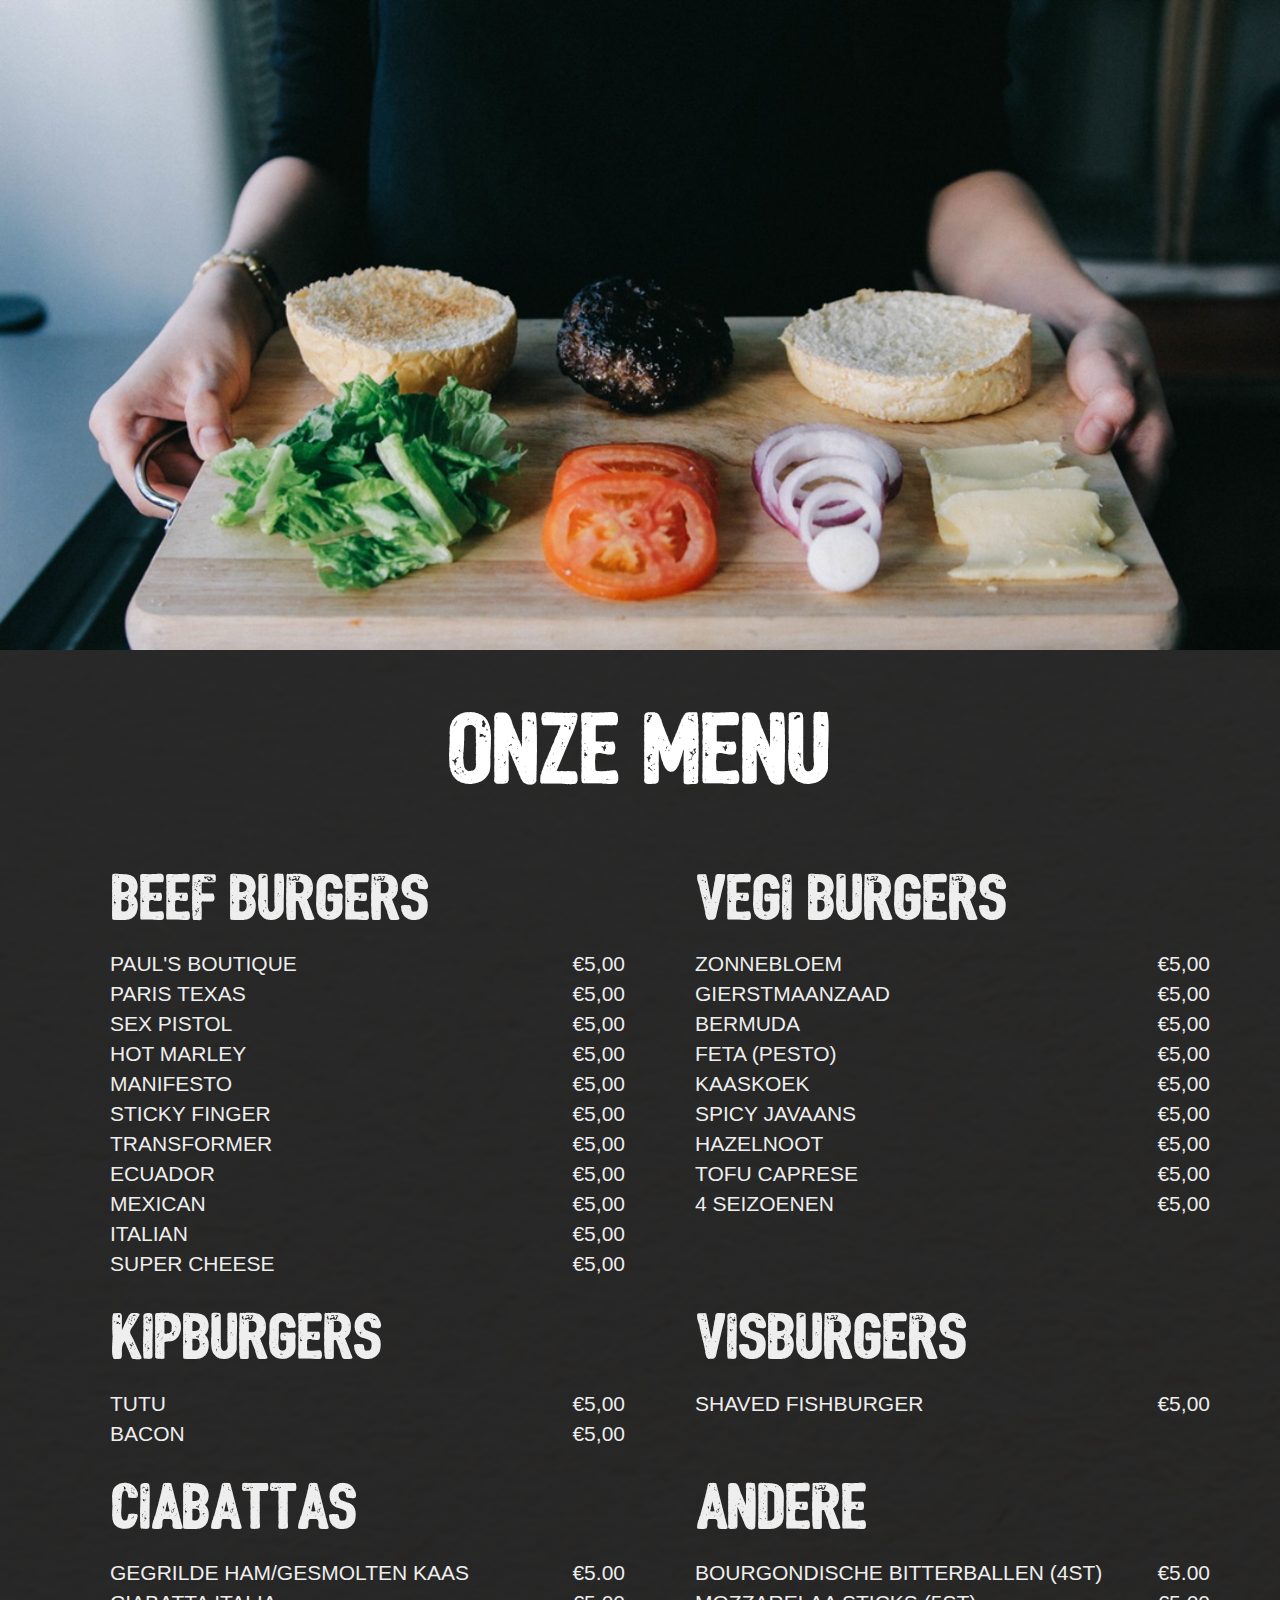
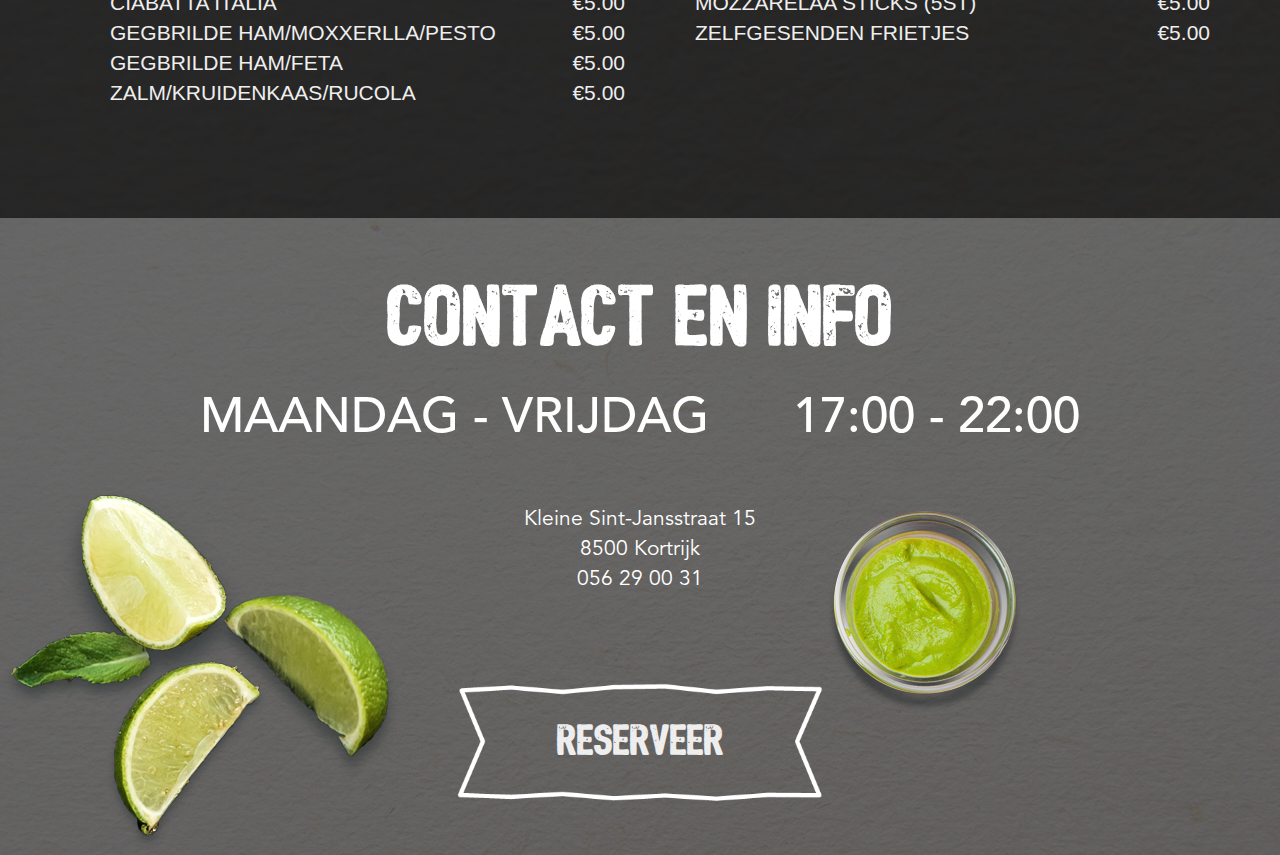
==== menu.html @ 3306784e "committed on 30/01/16" ====
<!DOCTYPE html>
<html lang="en">
<head>
	<meta charset="UTF-8">
	<link rel="stylesheet" href="css/bootstrap.min.css">
	<link rel="stylesheet" href="css/styles.css">
	<meta name="viewport" content="width=device-width, initial-scale=1">
	<title>Pauls Boutiquegent - Menu</title>
</head>
<body class="menu-body">
	<div class="menu-header">

	</div>


	<div class="menu-head">
		ONZE MENU
	</div>
	<div class="container menu-padding">
		<div class="row">
			<div class="col-lg-6  col-md-6 col-sm-12 col-xs-12 burgers">
				<h1>BEEF BURGERS</h1>
				<ul>
					<li>PAUL'S BOUTIQUE<span id="currency">€5,00</span></li>
					<li>PARIS TEXAS<span id="currency">€5,00</span></li>
					<li>SEX PISTOL<span id="currency">€5,00</span></li>
					<li>HOT MARLEY<span id="currency">€5,00</span></li>
					<li>MANIFESTO<span id="currency">€5,00</span></li>
					<li>STICKY FINGER<span id="currency">€5,00</span></li>
					<li>TRANSFORMER<span id="currency">€5,00</span></li>
					<li>ECUADOR<span id="currency">€5,00</span></li>
					<li>MEXICAN<span id="currency">€5,00</span></li>
					<li>ITALIAN<span id="currency">€5,00</span></li>
					<li>SUPER CHEESE<span id="currency">€5,00</span></li>
				</ul>

			</div>
			<div class="col-lg-6  col-md-6 col-sm-12 col-xs-12 burgers">
				<h1>VEGI BURGERS</h1>
				<ul>
					<li>ZONNEBLOEM<span id="currency">€5,00</span></li>
					<li>GIERSTMAANZAAD<span id="currency">€5,00</span></li>
					<li>BERMUDA<span id="currency">€5,00</span></li>
					<li>FETA (PESTO)<span id="currency">€5,00</span></li>
					<li>KAASKOEK<span id="currency">€5,00</span></li>
					<li>SPICY JAVAANS<span id="currency">€5,00</span></li>
					<li>HAZELNOOT<span id="currency">€5,00</span></li>
					<li>TOFU CAPRESE<span id="currency">€5,00</span></li>
					<li>4 SEIZOENEN<span id="currency">€5,00</span></li>
				</ul>

			</div>
		</div>
		<div class="row">
			<div class="col-lg-6  col-md-6 col-sm-12 col-xs-12 burgers">
				<h1>KIPBURGERS</h1>
				<ul>
					<li>TUTU<span id="currency">€5,00</span></li>
					<li>BACON<span id="currency">€5,00</span></li>
				</ul>

			</div>
			<div class="col-lg-6  col-md-6 col-sm-12 col-xs-12 burgers">
				<h1>VISBURGERS</h1>
				<ul>
					<li>SHAVED FISHBURGER<span id="currency">€5,00</span></li>
				</ul>

			</div>
		</div>
		<div class="row">
			<div class="col-lg-6  col-md-6 col-sm-12 col-xs-12 burgers">
				<h1>CIABATTAS</h1>
				<ul>
					<li>GEGRILDE HAM/GESMOLTEN KAAS<span id="currency">€5.00</span></li>
					<li>CIABATTA ITALIA<span id="currency">€5.00</span></li>
					<li>GEGBRILDE HAM/MOXXERLLA/PESTO<span id="currency">€5.00</span></li>
					<li>GEGBRILDE HAM/FETA<span id="currency">€5.00</span></li>
					<li>ZALM/KRUIDENKAAS/RUCOLA<span id="currency">€5.00</span></li>
				</ul>

			</div>
			<div class="col-lg-6  col-md-6 col-sm-12 col-xs-12 burgers">
				<h1>ANDERE</h1>
				<ul>
					<li>BOURGONDISCHE BITTERBALLEN (4ST)<span id="currency">€5.00</span></li>
					<li>MOZZARELAA STICKS (5ST)<span id="currency">€5.00</span></li>
					<li>ZELFGESENDEN FRIETJES<span id="currency">€5.00</span></li>
				</ul>

			</div>
		</div>
	</div>

	<div class="contact">
	<img id="limespic" src="img/limes.png" alt="">
	<img id="wasabipic" src="img/wasabi.png" alt="">

		<div class="container">

			<div class="row">

					<div class="sectionhead col-lg-12 col-md-12 col-sm-12 col-xs-12">

						CONTACT EN INFO

					</div>

			</div>

			<div class="row">

				<div class="sectionsubhead col-lg-12 col-md-12 col-sm-12 col-xs-12">

						MAANDAG - VRIJDAG &nbsp;&nbsp;&nbsp;&nbsp; 17:00 - 22:00

					</div>

			</div>
			<div class="row">

				<div class="sectioncontent col-lg-12 col-md-12 col-sm-12 col-xs-12">

						<p>Kleine Sint-Jansstraat 15<Br>
						8500 Kortrijk<br>
						056 29 00 31</p>

				</div>

			</div>

			<div class="row">

				<div class="sectionbutton col-lg-6 col-md-6 col-sm-6 col-xs-6">

				RESERVEER
				</div>



			</div>

		</div>

	</div>


	<script src="js/bootstrap.js"></script>
	<script src="js/jquery.min.js"></script>
	<script src="js/functions.js"></script>

</body>
</html>
---- css/styles.css ----
/* MISC */

.container {
	z-index: 100 !important;
}

/* END MISC */

/*HEADER */



.header {
	background-image: url('../img/burger01.jpg');
	background-size: cover;
	background-position: center;
    background-attachment: local;
	background-repeat: no-repeat;
	min-height: 970px;
    z-index: 10;
}
.sloganhead {
	font-size: 900%;
	line-height: 95px;
	color: white;
	padding-top: 300px;
	float: right;
}

.weTake {
	font-family: 'weTake';
	line-height: 110px;
	font-size: 90%;
}
.seriously {
	font-size: 83%;
}
.sloganBurger {
	font-family: 'burgerSlogan';
	line-height: 100px;
}
.banner {
	background-image: url('../img/assets/PNGs/banner.png');
	text-align: center;
	background-repeat: no-repeat;
	background-position: center;
	padding: 70px 0 100px 0;
	background-size: 60%;
	font-size: 200%;
	float: right;
	margin-right: 7.5%;
    padding-top: 5%;
	color: white;
    font-family: burgerSlogan;
}




/* END HEADER */

/* MENU */

.sectionhead {
	text-align: center;
	font-size: 600%;
	font-family: burgerSlogan;
	padding-top: 3vh;
	z-index: 5;
}

.sectionsubhead {
	font-size: 350%;
	text-align: center;
	font-family: sectionSubHead;
}

.sectioncontent {

	padding: 50px 0 50px;
	text-align: center;
	font-size: 150%;
	font-family: sectionContent;
}


.sectionbutton {
	background-image: url('../img/assets/PNGs/button.png');
	text-align: center;
	background-repeat: no-repeat;
	background-position: center;
	padding: 60px 0 60px 0;
	background-size: 90%;
	font-size: 300%;
	color: #EEE;
    font-family: sectionButton;
}






/* END MENU */


.menu {
	background: linear-gradient(to bottom, rgba(51, 122,183,0.75), rgba(51, 122, 183, 0.75)), url('../img/rough-beige-paper-texture.jpg');
    background-repeat: no-repeat;
    background-size: cover;
	padding: 20px 0 20px;
	position: relative;
    z-index: 9;
}

.menu .sectionsubhead {
    color: white;
}

#basilpic {
	position: absolute;
	padding-top: 25%;
}

#eggpic {
	position: absolute;
	top: -10px;
	right: 0px;
	float: right;

}

#tomatopic {
	position: absolute;
	right: 0px;
	top: -100px;
	overflow: hidden;
	height: 50%;

}
#tomatopicTwo {
	position: absolute;
	bottom: 0;
	left: 5%;
	overflow: hidden;
	height: 30%;

}

#limespic {
	position: absolute;
	bottom: 0;
}

#wasabipic {
	position: absolute;
	top: 45%;
	right: 20%;
}

#basilEvents {
	position: absolute;
	bottom: 0;
	left: 0;
}

#mustardEvents {
	position: absolute;
	right: 5%;
	bottom: 5%;

}
/* MAKE YOUR OWN */

.makeyourown {
	background: linear-gradient(to bottom, rgba(212, 31, 62, 0.75), rgba(212, 31, 62, 0.75)), url('../img/rough-beige-paper-texture.jpg');
    background-repeat: no-repeat;
    background-size: cover;
	padding: 20px 0 20px;
	position: relative;
}

.makeyourown .sectionbutton {
	left: 25%;
}

.myoimages img {
	padding: 10px 45px 10px 45px;
}

/* END MYO */

/* EVENTS */

.events {
    background: linear-gradient(to bottom, rgba(222, 145, 41, 0.75), rgba(222, 145, 41, 0.75)), url('../img/rough-beige-paper-texture.jpg');
    background-repeat: no-repeat;
    background-size: cover;
	position: relative;
	padding: 20px 0 20px;
}
.events .sectionbutton {
	left: 25%;
}


/* END EVENTS */

/* CONTACT */

.contact {
    background: linear-gradient(to bottom, rgba(59, 59, 59, 0.75), rgba(59, 59, 59, 0.75)), url('../img/rough-beige-paper-texture.jpg');
    background-repeat: no-repeat;
    background-size: cover;
	background-color: rgba(59, 59, 59, 0.75);
	position: relative;
	padding: 20px 0;
	color: white;
}
.contact .sectionbutton {
	left: 25%;
}


/* END CONTACT */


/* MENU PAGE */

.menu-body {
	background: linear-gradient(to bottom, rgba(20, 20, 20, 0.9), rgba(20, 20, 20, 0.9)), url('../img/rough-beige-paper-texture.jpg');
	background-repeat: no-repeat;
	background-size: cover;
}

.menu-padding {
	padding-bottom: 100px;
}

.menu-header {
	background-image: url('../img/ingredients01.jpg');
    background-size: cover;
    height: 650px;
    background-repeat: no-repeat;
}
.menu-head {
	color: #FFF;
	text-align: center;
	font-family: 'burgerSlogan';
	font-size: 700%;
	padding: 40px 0 20px;
}


.burgers {
	color: #EEE;
	font-size: 150%;
}
.burgers li {
	list-style: none;
}

.burgers h1 {
	font-family: 'burgerSlogan';
	font-size: 300%;
	margin-left: 7.5%;
}

#currency {
	float: right;
}

/* ORDER */

.order {
	background: linear-gradient(to bottom, rgba(20, 20, 20, 0.9), rgba(20, 20, 20, 0.9)), url('../img/rough-beige-paper-texture.jpg');
	background-repeat: no-repeat;
	background-size: cover;
	text-align: center;
}

.jouwSmaak {
	color: #FDA940;
	font-size: 300%;
	font-family: 'burgerSlogan';
}

.orderSub {
	color: #EEE;
}

.orderFood {
	height: 100px;
	display: inline;
}

.order li {
	list-style: circle;
	color: #EEE;
	font-size: 150%;
}
.foodOrder li {
  list-style: circle;
}
.selected {
  list-style: disc !important;
}

/* END ORDER */

/* MEDIA */
@media (max-width: 800px) {
    .sloganhead {
        left: -10%;
    }
    .banner {
        padding-top: 11%;
        color: black;
    }
}
@media (max-width: 782px) {
    .sloganhead {
		padding-left: 25%;
	}

	.sectionhead {
		font-size: 300%;
	}
	.sectionsubhead {
		font-size: 150%;
	}
	.banner {
		font-size: 100%;
	}
	.sectioncontent {
		font-size: 125%;
	}
	.sectionbutton {
		font-size: 90%;
	}
}
@media (max-width: 992px) {
	.sloganhead {
		padding-top: -50px ;
	}
	.sectionhead {
		font-size: 300%;
	}
	.sectionsubhead {
		font-size: 150%;
	}
	.banner {
		font-size: 100%;
	}
	.sectioncontent {
		font-size: 125%;
	}
	.sectionbutton {
		font-size: 200%;
	}
}
@media (max-width: 700px) {
    p {
        margin-left: 10px;
        margin-right:10px;
    }
	.header {
		background-size: cover;
		min-height: 600px;
	}
	.sloganhead {
		font-size: 600%;
        margin-right: 10%;
        margin-top: -45%;
	}
	.banner {
		font-size: 160%;
        color: #333;
        padding-top: 20%;
        background-size: contain;
        float: none;
	}
	.sectionhead {
		font-size: 300%;
	}
	.sectionsubhead {
		font-size: 150%;
	}
	.sectioncontent {
		font-size: 125%;
	}
	.sectionbutton {
		font-size: 100%;
		margin-top: -50px;
		background-size: 120%;
	}

    #limespic {
        height: 30%;
        top: 10%;

    }
    #wasabipic {
        top: 50%;
        right: 5%;
        height: 30%;

    }

    #mustardEvents {
        height: 20%;
    }
    #basilEvents {
        position: absolute;
        top: 0px;
    }

    #basilpic {
        height: 40%;
        bottom: 0;
    }

    #tomatopic {
        height: 15%;
        top: 0px;
    }

    #tomatopicTwo {
        height: 20%;
    }

    .myoimages {
        text-align: center
    }
    .myoimages img {
        height: 100px;
    }
}
@media (max-width: 320px) {
    .sloganhead {
        font-size: 500%;
        margin-top: -80%;
    }
    .banner {
        color: white;
        padding-top: 26.6%;
        margin-top: -60px;
    }
}
@media (max-width: 605px) {
    .sloganhead {
        left: 12.5%;
    }
    .banner {
        font-size: 280%;
        padding-top: 14%;
    }
}
@media (max-width: 360px) {
    .sloganhead {
        margin-right: 25%;
    }
    .banner {
        font-size: 200%;
        padding-top: 24%;
    }
}
@media (max-width: 384px) {
    .sloganhead {
        left: 0;
    }

}

/* END MEDIA */

/* FONTS */


@font-face {
    font-family: weTake;
    src: url('../fonts/Everglow.otf');
}
@font-face {
    font-family: burgerSlogan;
    src: url('../fonts/distress.otf');
}
@font-face {
    font-family: avenBlack;
    src: url('../fonts/avenir/AvenirLTStd-Black.otf');
}
@font-face {
    font-family: avenBlackOblique;
    src: url('../fonts/avenir/AvenirLTStd-BlackOblique.otf');
}
@font-face {
    font-family: sectionContent;
    src: url('../fonts/avenir/AvenirLTStd-Book.otf');
}
@font-face {
    font-family: sectionSubHead;
    src: url('../fonts/avenir/AvenirLTStd-Medium.otf');
}
@font-face {
    font-family: sectionButton;
    src: url('../fonts/distress.otf');
}


/* END FONTS
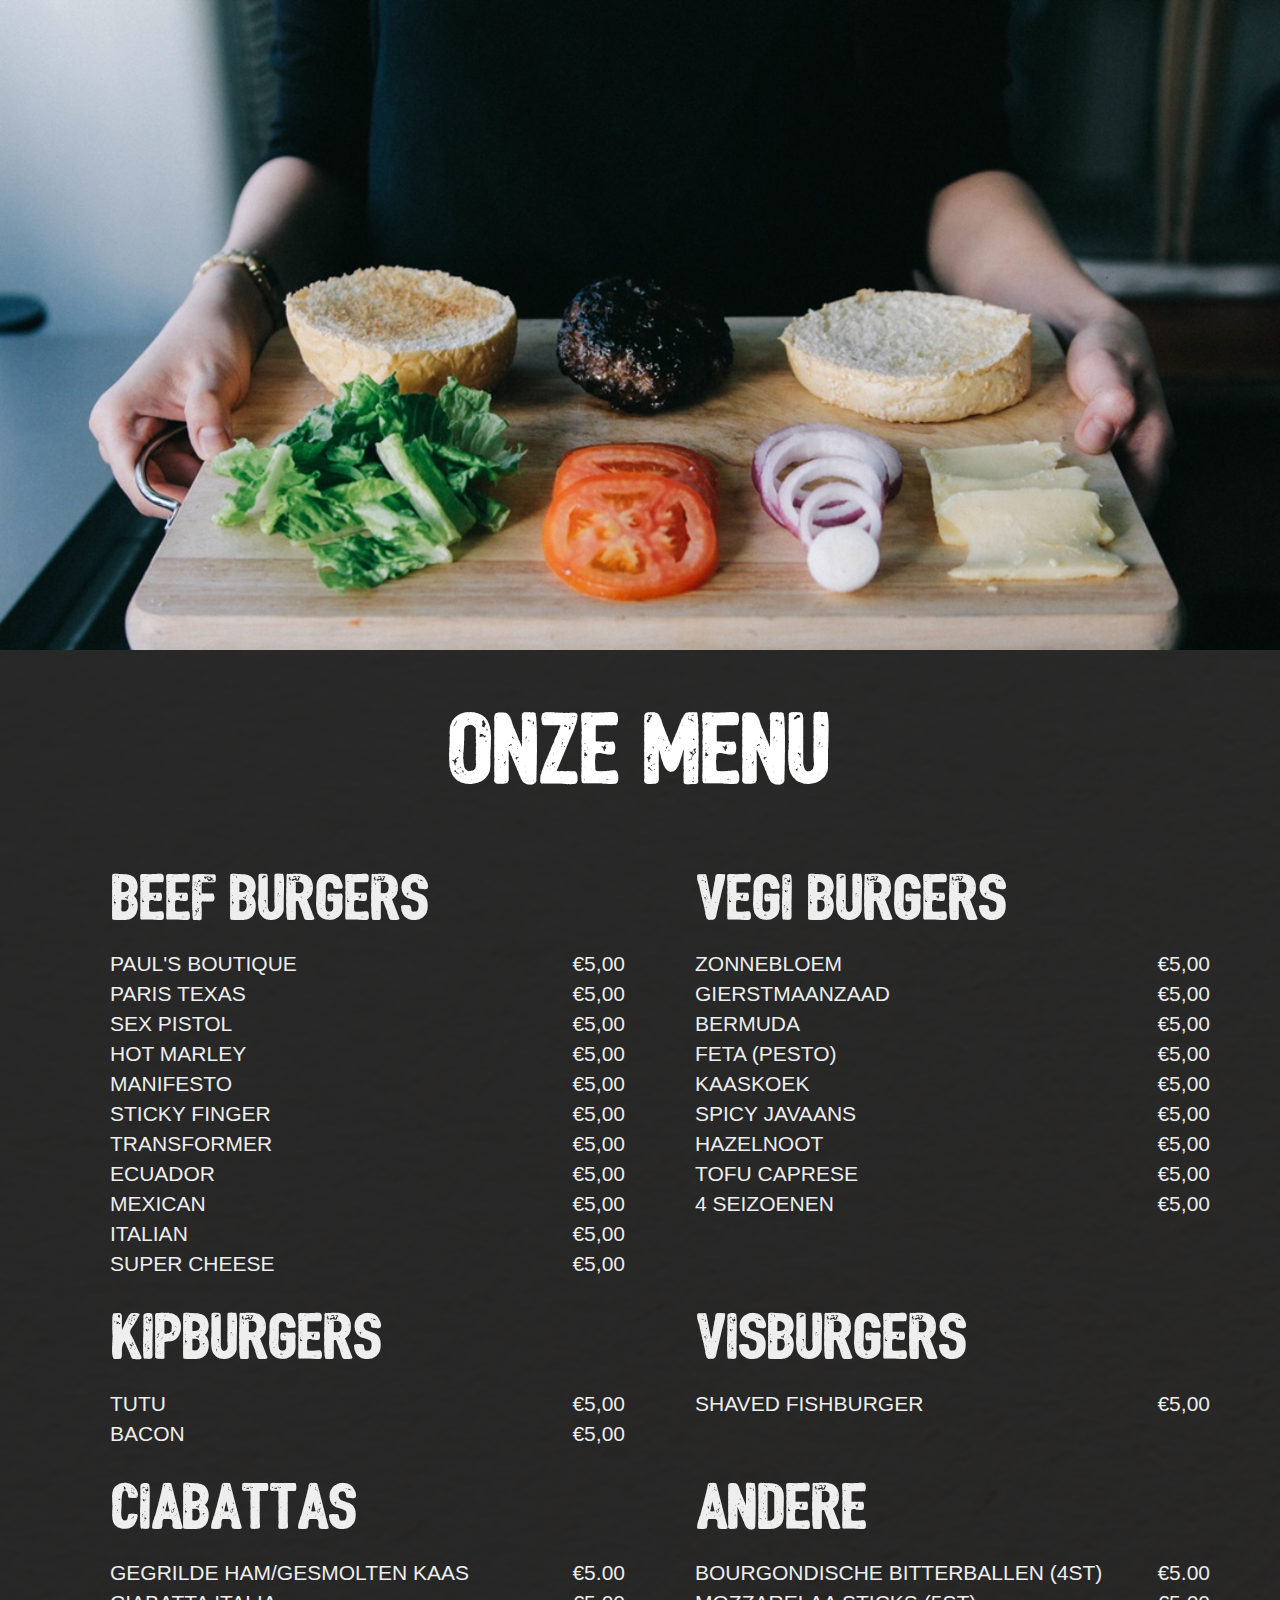
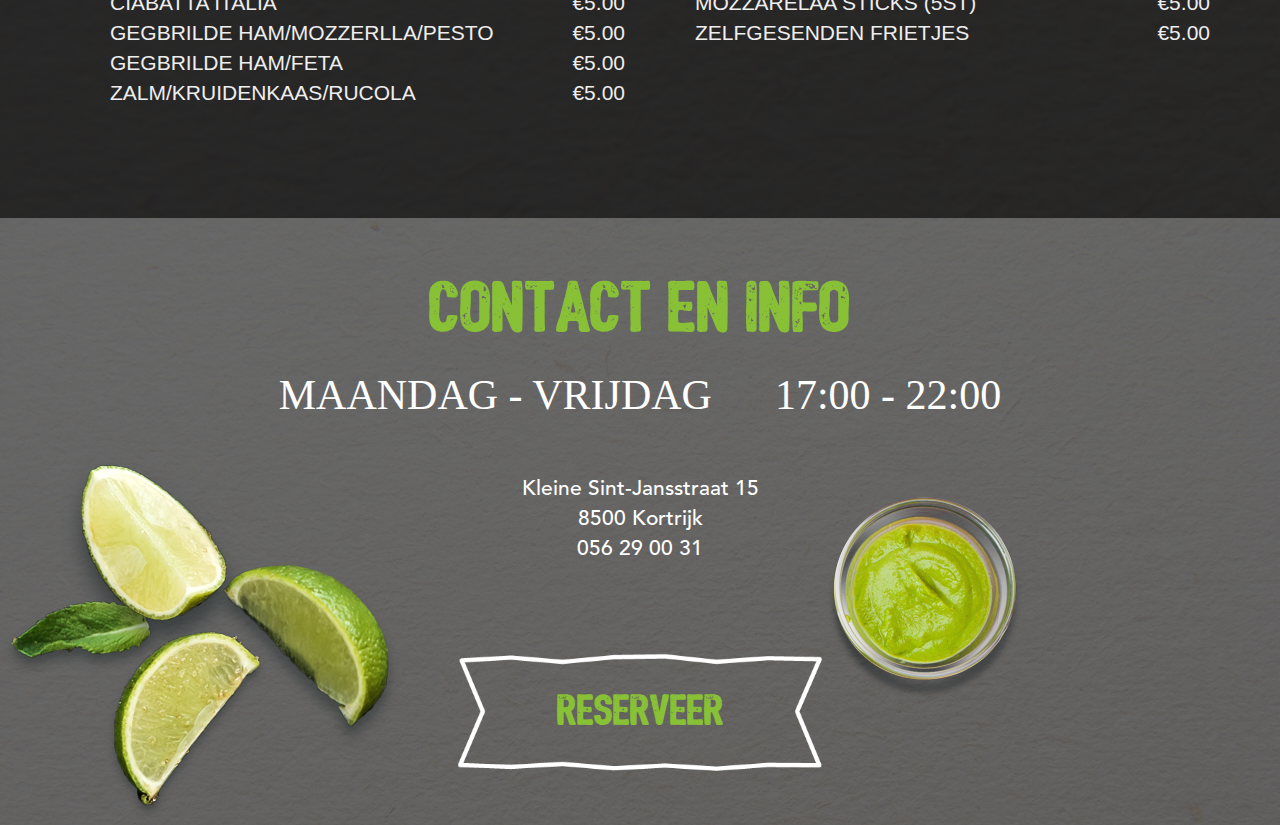
==== commit 8f8023ce: "Hey Laurent!" ====
--- a/menu.html
+++ b/menu.html
@@ -74,7 +74,7 @@
 				<ul>
 					<li>GEGRILDE HAM/GESMOLTEN KAAS<span id="currency">€5.00</span></li>
 					<li>CIABATTA ITALIA<span id="currency">€5.00</span></li>
-					<li>GEGBRILDE HAM/MOXXERLLA/PESTO<span id="currency">€5.00</span></li>
+					<li>GEGBRILDE HAM/MOZZERLLA/PESTO<span id="currency">€5.00</span></li>
 					<li>GEGBRILDE HAM/FETA<span id="currency">€5.00</span></li>
 					<li>ZALM/KRUIDENKAAS/RUCOLA<span id="currency">€5.00</span></li>
 				</ul>
--- a/css/styles.css
+++ b/css/styles.css
@@ -1,10 +1,31 @@
-/* MISC */
-
-.container {
-	z-index: 100 !important;
-}
-
-/* END MISC */
+/* NAVIGATION */
+
+
+
+.navigation ul li {
+	display: inline-block;
+	padding-right: 4%;
+	padding: 7.5px 2% 0;
+	margin-left: 10%;
+}
+
+
+.opening-times {
+	font-size: 125%;
+	background-color: rgb(31, 39, 45);
+	color: rgb(109, 120, 125);
+	padding: 5px 0 5px;
+	text-align: center;
+}
+
+.spacer {
+	padding: 0 40px 0 40px;
+}
+
+/* END NAVIGATION */
+
+
+
 
 /*HEADER */
 
@@ -40,18 +61,8 @@
 	line-height: 100px;
 }
 .banner {
-	background-image: url('../img/assets/PNGs/banner.png');
-	text-align: center;
-	background-repeat: no-repeat;
-	background-position: center;
-	padding: 70px 0 100px 0;
-	background-size: 60%;
-	font-size: 200%;
 	float: right;
-	margin-right: 7.5%;
-    padding-top: 5%;
-	color: white;
-    font-family: burgerSlogan;
+
 }
 
 
@@ -63,14 +74,14 @@
 
 .sectionhead {
 	text-align: center;
-	font-size: 600%;
+	font-size: 500%;
 	font-family: burgerSlogan;
 	padding-top: 3vh;
 	z-index: 5;
 }
 
 .sectionsubhead {
-	font-size: 350%;
+	font-size: 300%;
 	text-align: center;
 	font-family: sectionSubHead;
 }
@@ -101,7 +112,7 @@
 
 
 
-/* END MENU */
+/* MENU */
 
 
 .menu {
@@ -114,8 +125,14 @@
 }
 
 .menu .sectionsubhead {
-    color: white;
-}
+	color: rgb(218, 191, 69);
+	font-family: avenBlack;
+}
+.menu .sectionbutton {
+	color: rgb(218, 191, 69);
+	font-family: 'burgerSlogan';
+}
+
 
 #basilpic {
 	position: absolute;
@@ -183,6 +200,15 @@
 .makeyourown .sectionbutton {
 	left: 25%;
 }
+.makeyourown .sectionsubhead {
+	color: rgb(33, 192, 255);
+	font-family: avenBlack;
+}
+.makeyourown .sectionbutton {
+	color: rgb(33, 192, 255);
+	font-family: 'burgerSlogan';
+}
+
 
 .myoimages img {
 	padding: 10px 45px 10px 45px;
@@ -202,6 +228,15 @@
 .events .sectionbutton {
 	left: 25%;
 }
+.events .sectionhead {
+	color: rgb(236, 0, 72);
+	font-family: 'burgerSlogan';
+}
+.events .sectionbutton {
+	color: rgb(236, 0, 72);
+	font-family: 'burgerSlogan';
+}
+
 
 
 /* END EVENTS */
@@ -221,6 +256,14 @@
 	left: 25%;
 }
 
+.contact .sectionhead {
+	color: rgb(136, 193, 54);
+	font-family: 'burgerSlogan';
+}
+.contact .sectionbutton {
+	color: rgb(136, 193, 54);
+	font-family: 'burgerSlogan';
+}
 
 /* END CONTACT */
 
@@ -281,12 +324,16 @@
 
 .jouwSmaak {
 	color: #FDA940;
-	font-size: 300%;
+	font-size: 400%;
+	padding: 40px 0;
 	font-family: 'burgerSlogan';
 }
 
 .orderSub {
 	color: #EEE;
+	font-size: 400%;
+	font-family: 'burgerSlogan';
+	padding: 0 0 30px;
 }
 
 .orderFood {
@@ -305,23 +352,68 @@
 .selected {
   list-style: disc !important;
 }
+.order .sectionbutton {
+	left: 25%;
+	background-size: 60%;
+	color: #89BF41;
+	font-size: 450%;
+}
+
+/* BUNS */
+
+.buns {
+	padding: 20px 0 50px;
+}
+
+.bunRadio {
+	cursor: pointer;
+}
+
+.buns img {
+	max-height: 17.5%;
+}
+
+/* END BUNS */
+
+/* MEAT */
+.meat {
+	padding: 20px 0 50px;
+}
+
+.meat img {
+	max-height: 17.5%;
+}
+
+/* END MEAT*/
+
+/* CHEESE */
+
+.cheese {
+	padding: 20px 0 50px;
+}
+
+.cheese img {
+	max-height: 17.5%;
+}
+
+/* END CHEESE */
+
+/* EXTRAS */
+
+.extras {
+	padding: 20px 0 100px;
+}
+
+.extras img {
+	max-height: 17.5%;
+}
+
+/* END EXTRAS */
 
 /* END ORDER */
 
 /* MEDIA */
-@media (max-width: 800px) {
-    .sloganhead {
-        left: -10%;
-    }
-    .banner {
-        padding-top: 11%;
-        color: black;
-    }
-}
 @media (max-width: 782px) {
-    .sloganhead {
-		padding-left: 25%;
-	}
 
 	.sectionhead {
 		font-size: 300%;
@@ -329,9 +421,6 @@
 	.sectionsubhead {
 		font-size: 150%;
 	}
-	.banner {
-		font-size: 100%;
-	}
 	.sectioncontent {
 		font-size: 125%;
 	}
@@ -341,7 +430,10 @@
 }
 @media (max-width: 992px) {
 	.sloganhead {
-		padding-top: -50px ;
+		text-align: center;
+	}
+	.banner {
+		text-align: center;
 	}
 	.sectionhead {
 		font-size: 300%;
@@ -349,9 +441,6 @@
 	.sectionsubhead {
 		font-size: 150%;
 	}
-	.banner {
-		font-size: 100%;
-	}
 	.sectioncontent {
 		font-size: 125%;
 	}
@@ -360,6 +449,9 @@
 	}
 }
 @media (max-width: 700px) {
+	.sloganhead {
+		padding: 50px 0 50px;
+	}
     p {
         margin-left: 10px;
         margin-right:10px;
@@ -367,18 +459,6 @@
 	.header {
 		background-size: cover;
 		min-height: 600px;
-	}
-	.sloganhead {
-		font-size: 600%;
-        margin-right: 10%;
-        margin-top: -45%;
-	}
-	.banner {
-		font-size: 160%;
-        color: #333;
-        padding-top: 20%;
-        background-size: contain;
-        float: none;
 	}
 	.sectionhead {
 		font-size: 300%;
@@ -436,41 +516,7 @@
         height: 100px;
     }
 }
-@media (max-width: 320px) {
-    .sloganhead {
-        font-size: 500%;
-        margin-top: -80%;
-    }
-    .banner {
-        color: white;
-        padding-top: 26.6%;
-        margin-top: -60px;
-    }
-}
-@media (max-width: 605px) {
-    .sloganhead {
-        left: 12.5%;
-    }
-    .banner {
-        font-size: 280%;
-        padding-top: 14%;
-    }
-}
-@media (max-width: 360px) {
-    .sloganhead {
-        margin-right: 25%;
-    }
-    .banner {
-        font-size: 200%;
-        padding-top: 24%;
-    }
-}
-@media (max-width: 384px) {
-    .sloganhead {
-        left: 0;
-    }
-
-}
+
 
 /* END MEDIA */
 
@@ -495,10 +541,6 @@
 }
 @font-face {
     font-family: sectionContent;
-    src: url('../fonts/avenir/AvenirLTStd-Book.otf');
-}
-@font-face {
-    font-family: sectionSubHead;
     src: url('../fonts/avenir/AvenirLTStd-Medium.otf');
 }
 @font-face {
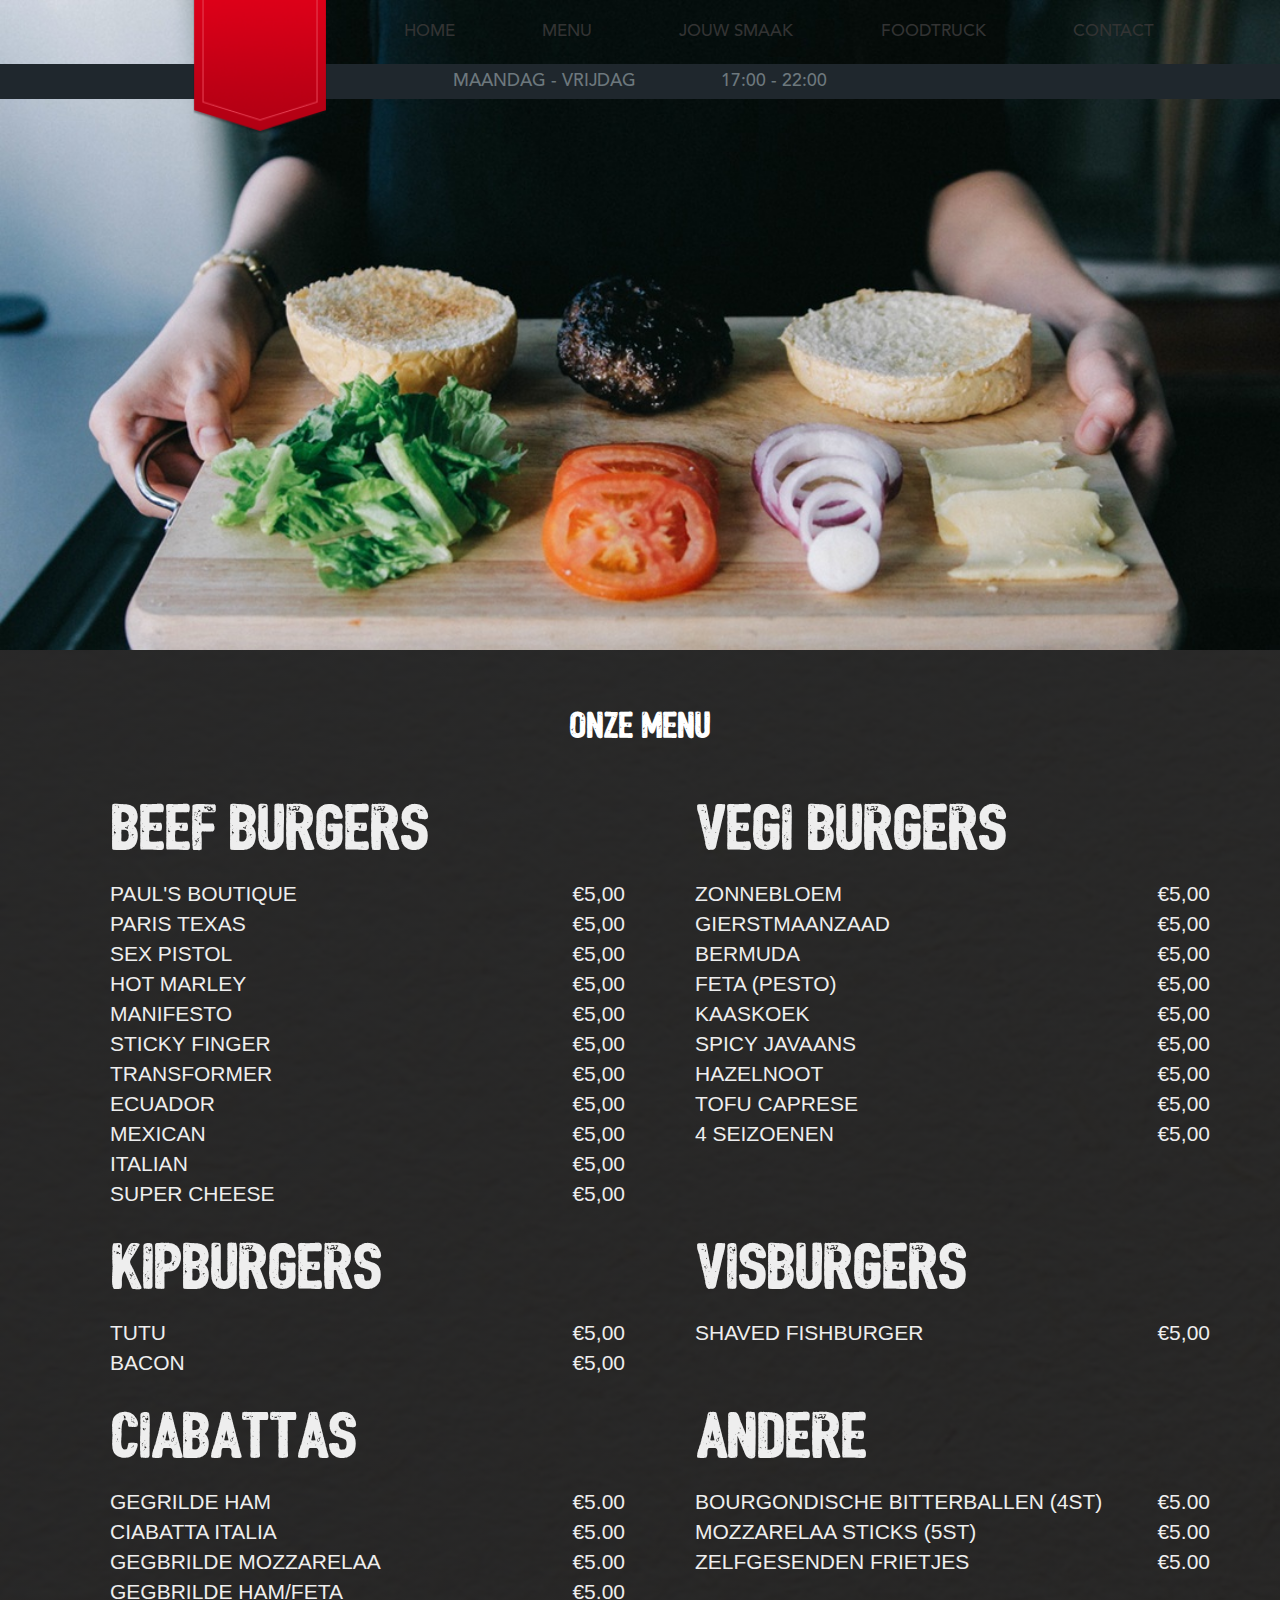
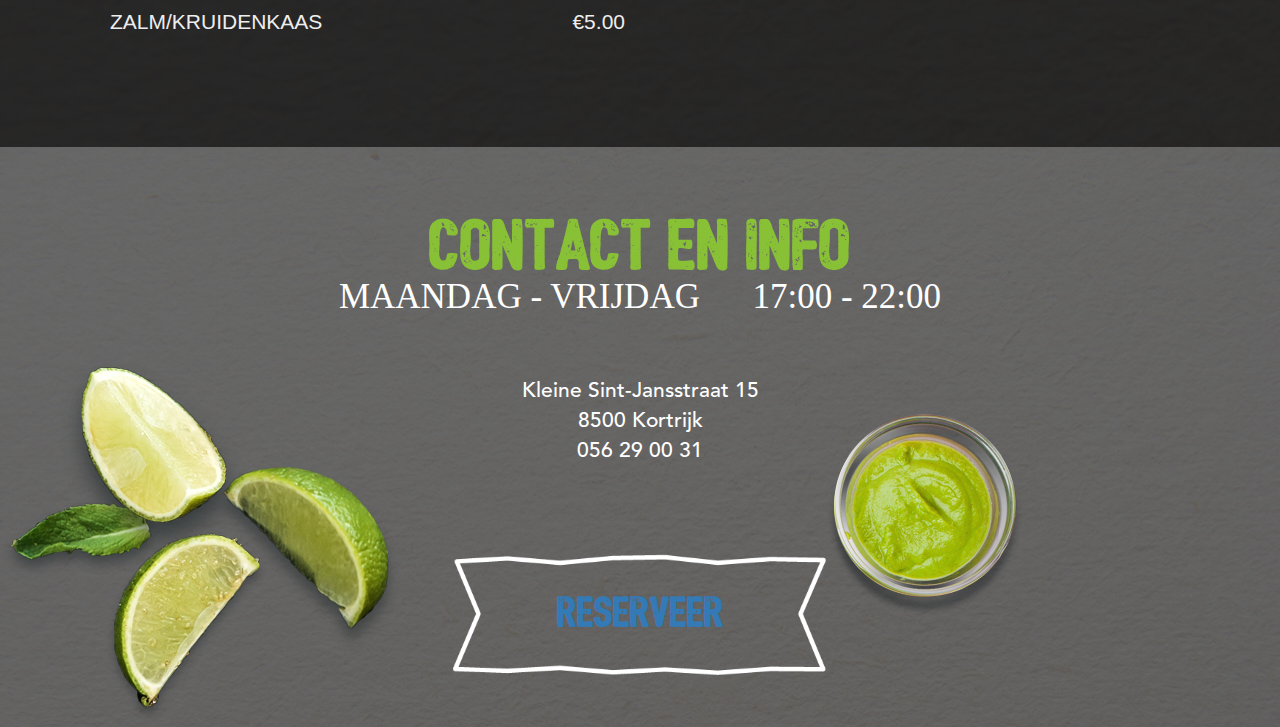
==== commit 952d0d4b: "Added files via upload" ====
--- a/menu.html
+++ b/menu.html
@@ -8,18 +8,59 @@
 	<title>Pauls Boutiquegent - Menu</title>
 </head>
 <body class="menu-body">
-	<div class="menu-header">
+	<section class="menu-header">
+	
+	<!-- NAVIGATION -->
 
-	</div>
+<section class="navbanner">
+<nav class="navigation">
+<section class="container">
+
+<section class="navbar-header">
+     <button type="button" class="navbar-toggle" data-toggle="collapse" data-target="#myNavbar">
+        <span class="icon-bar"></span>
+        <span class="icon-bar"></span>
+        <span class="icon-bar"></span>
+     </button>
+			<section class="pauls">
+				PaulsBoutique
+			</section>
+    </section>
+	
+		<section class="collapse navbar-collapse" id="myNavbar">
+			<ul class="nav">
+				<li class="navLink">HOME</li>
+				<li class="navLink">MENU</li>
+				<li class="navLink">JOUW SMAAK</li>
+				<li class="navLink">FOODTRUCK</li>
+				<li style="padding-right: 0px;" class="navLink">CONTACT</li>
+			</ul>
+    </section>
+		</section>
+	</section>
+</nav>
+
+<!-- OPENING TIMES -->
+
+<section class="opening-times">
+	MAANDAG - VRIJDAG <span class="spacer"></span> 17:00 - 22:00
+</section>
+</section>
+</section>
+
+<!-- END OPENING TIMES -->
+
+<!-- END NAVIGATION  -->
 
 
-	<div class="menu-head">
-		ONZE MENU
-	</div>
-	<div class="container menu-padding">
-		<div class="row">
-			<div class="col-lg-6  col-md-6 col-sm-12 col-xs-12 burgers">
-				<h1>BEEF BURGERS</h1>
+<section class="menu-head">
+<h1>ONZE MENU</h1>
+</section>
+	
+<section class="container menu-padding">
+<section class="row">
+<section class="col-lg-6  col-md-6 col-sm-12 col-xs-12 burgers">
+		<h1>BEEF BURGERS</h1>
 				<ul>
 					<li>PAUL'S BOUTIQUE<span id="currency">€5,00</span></li>
 					<li>PARIS TEXAS<span id="currency">€5,00</span></li>
@@ -34,8 +75,9 @@
 					<li>SUPER CHEESE<span id="currency">€5,00</span></li>
 				</ul>
 
-			</div>
-			<div class="col-lg-6  col-md-6 col-sm-12 col-xs-12 burgers">
+		</section>
+		
+			<section class="col-lg-6  col-md-6 col-sm-12 col-xs-12 burgers">
 				<h1>VEGI BURGERS</h1>
 				<ul>
 					<li>ZONNEBLOEM<span id="currency">€5,00</span></li>
@@ -49,38 +91,38 @@
 					<li>4 SEIZOENEN<span id="currency">€5,00</span></li>
 				</ul>
 
-			</div>
-		</div>
-		<div class="row">
-			<div class="col-lg-6  col-md-6 col-sm-12 col-xs-12 burgers">
+			</section>
+		</section>
+		<section class="row">
+			<section class="col-lg-6  col-md-6 col-sm-12 col-xs-12 burgers">
 				<h1>KIPBURGERS</h1>
 				<ul>
 					<li>TUTU<span id="currency">€5,00</span></li>
 					<li>BACON<span id="currency">€5,00</span></li>
 				</ul>
 
-			</div>
-			<div class="col-lg-6  col-md-6 col-sm-12 col-xs-12 burgers">
+			</section>
+			<section class="col-lg-6  col-md-6 col-sm-12 col-xs-12 burgers">
 				<h1>VISBURGERS</h1>
 				<ul>
 					<li>SHAVED FISHBURGER<span id="currency">€5,00</span></li>
 				</ul>
 
-			</div>
-		</div>
-		<div class="row">
-			<div class="col-lg-6  col-md-6 col-sm-12 col-xs-12 burgers">
+			</section>
+		</section>
+		<section class="row">
+			<section class="col-lg-6  col-md-6 col-sm-12 col-xs-12 burgers">
 				<h1>CIABATTAS</h1>
 				<ul>
-					<li>GEGRILDE HAM/GESMOLTEN KAAS<span id="currency">€5.00</span></li>
+					<li>GEGRILDE HAM<span id="currency">€5.00</span></li>
 					<li>CIABATTA ITALIA<span id="currency">€5.00</span></li>
-					<li>GEGBRILDE HAM/MOZZERLLA/PESTO<span id="currency">€5.00</span></li>
+					<li>GEGBRILDE MOZZARELAA<span id="currency">€5.00</span></li>
 					<li>GEGBRILDE HAM/FETA<span id="currency">€5.00</span></li>
-					<li>ZALM/KRUIDENKAAS/RUCOLA<span id="currency">€5.00</span></li>
+					<li>ZALM/KRUIDENKAAS<span id="currency">€5.00</span></li>
 				</ul>
 
-			</div>
-			<div class="col-lg-6  col-md-6 col-sm-12 col-xs-12 burgers">
+			</section>
+			<section class="col-lg-6  col-md-6 col-sm-12 col-xs-12 burgers">
 				<h1>ANDERE</h1>
 				<ul>
 					<li>BOURGONDISCHE BITTERBALLEN (4ST)<span id="currency">€5.00</span></li>
@@ -88,66 +130,54 @@
 					<li>ZELFGESENDEN FRIETJES<span id="currency">€5.00</span></li>
 				</ul>
 
-			</div>
-		</div>
-	</div>
+			</section>
+		</section>
+	</section>
 
-	<div class="contact">
-	<img id="limespic" src="img/limes.png" alt="">
-	<img id="wasabipic" src="img/wasabi.png" alt="">
+<section class="contact">
+<img id="limespic" src="img/limes.png" alt="">
+<img id="wasabipic" src="img/wasabi.png" alt="">
 
-		<div class="container">
+<section class="container">
 
-			<div class="row">
+<section class="row">
+<h1 class="sectionhead col-lg-12 col-md-12 col-sm-12 col-xs-12">
+CONTACT EN INFO
+</h1>
+</section>
 
-					<div class="sectionhead col-lg-12 col-md-12 col-sm-12 col-xs-12">
+<section class="row">
+<h2 class="sectionsubhead col-lg-12 col-md-12 col-sm-12 col-xs-12">
+MAANDAG - VRIJDAG &nbsp;&nbsp;&nbsp;&nbsp; 17:00 - 22:00
+</h2>
+</section>
 
-						CONTACT EN INFO
+			<section class="row">
 
-					</div>
-
-			</div>
-
-			<div class="row">
-
-				<div class="sectionsubhead col-lg-12 col-md-12 col-sm-12 col-xs-12">
-
-						MAANDAG - VRIJDAG &nbsp;&nbsp;&nbsp;&nbsp; 17:00 - 22:00
-
-					</div>
-
-			</div>
-			<div class="row">
-
-				<div class="sectioncontent col-lg-12 col-md-12 col-sm-12 col-xs-12">
+				<section class="sectioncontent col-lg-12 col-md-12 col-sm-12 col-xs-12">
 
 						<p>Kleine Sint-Jansstraat 15<Br>
 						8500 Kortrijk<br>
 						056 29 00 31</p>
 
-				</div>
+				</section>
 
-			</div>
+			</section>
 
-			<div class="row">
+			<section class="row">
 
-				<div class="sectionbutton col-lg-6 col-md-6 col-sm-6 col-xs-6">
+<section class="row">
+<section class="sectionbutton col-lg-6 col-md-6 col-sm-6 col-xs-6">
+<a href="page.html">RESERVEER</a>
+</section>
 
-				RESERVEER
-				</div>
+</section>
+</section>
+</section>
 
-
-
-			</div>
-
-		</div>
-
-	</div>
-
-
-	<script src="js/bootstrap.js"></script>
-	<script src="js/jquery.min.js"></script>
-	<script src="js/functions.js"></script>
+<script src="js/bootstrap.js"></script>
+<script src="js/jquery.min.js"></script>
+<script src="js/functions.js"></script>
 
 </body>
 </html>
--- a/css/styles.css
+++ b/css/styles.css
@@ -1,16 +1,42 @@
 /* NAVIGATION */
 
 
+
+.icon-bar {
+	color: black;
+	border: 1px solid black !important;
+}
+
+.navbanner {
+  position: relative;
+}
+
+.navbanner:after {
+  content: " ";
+  position: absolute;
+  top: 0;
+  bottom: -70px;
+  left: 15%;
+  right: 0;
+  background-size:contain;
+  background-image: url('../img/assets/navheader.png'); /*Your image here*/
+	background-repeat: no-repeat;
+
+}
 
 .navigation ul li {
 	display: inline-block;
-	padding-right: 4%;
-	padding: 7.5px 2% 0;
-	margin-left: 10%;
+	font-size: 120%;
+	padding: 20px 5% 20px;
+	font-family: sectionContent;
+}
+.navigation ul {
+	margin-left: 25%;
 }
 
 
 .opening-times {
+	font-family: sectionContent;
 	font-size: 125%;
 	background-color: rgb(31, 39, 45);
 	color: rgb(109, 120, 125);
@@ -78,12 +104,14 @@
 	font-family: burgerSlogan;
 	padding-top: 3vh;
 	z-index: 5;
+	color: #FFF;
 }
 
 .sectionsubhead {
-	font-size: 300%;
+	font-size: 250%;
 	text-align: center;
 	font-family: sectionSubHead;
+	margin-top: -2%;
 }
 
 .sectioncontent {
@@ -232,6 +260,11 @@
 	color: rgb(236, 0, 72);
 	font-family: 'burgerSlogan';
 }
+.events .sectionsubhead {
+	font-size: 250%;
+	font-family: avenBlack;
+	color: #FFF;
+}
 .events .sectionbutton {
 	color: rgb(236, 0, 72);
 	font-family: 'burgerSlogan';
@@ -260,6 +293,11 @@
 	color: rgb(136, 193, 54);
 	font-family: 'burgerSlogan';
 }
+.events .sectionsubhead {
+	font-size: 250%;
+	font-family: avenBlack;
+	color: #FFF;
+}
 .contact .sectionbutton {
 	color: rgb(136, 193, 54);
 	font-family: 'burgerSlogan';
@@ -412,7 +450,21 @@
 
 /* END ORDER */
 
+.pauls {
+	font-size: 200%;
+	font-family: 'weTake';
+	margin-left: 45%;
+	margin-top: 1%;
+}
+
 /* MEDIA */
+
+@media (min-width: 1200px) {
+	.pauls {
+		display: none;
+	}
+}
+
 @media (max-width: 782px) {
 
 	.sectionhead {
@@ -432,6 +484,16 @@
 	.sloganhead {
 		text-align: center;
 	}
+
+	.navbanner {
+		left: -15%;
+	}
+	.navbanner:after {
+		bottom: -40px;
+	}
+	.opening-times {
+		font-size: 100%;
+	}
 	.banner {
 		text-align: center;
 	}
@@ -470,7 +532,7 @@
 		font-size: 125%;
 	}
 	.sectionbutton {
-		font-size: 100%;
+		font-size: 200%;
 		margin-top: -50px;
 		background-size: 120%;
 	}
@@ -518,6 +580,7 @@
 }
 
 
+
 /* END MEDIA */
 
 /* FONTS */
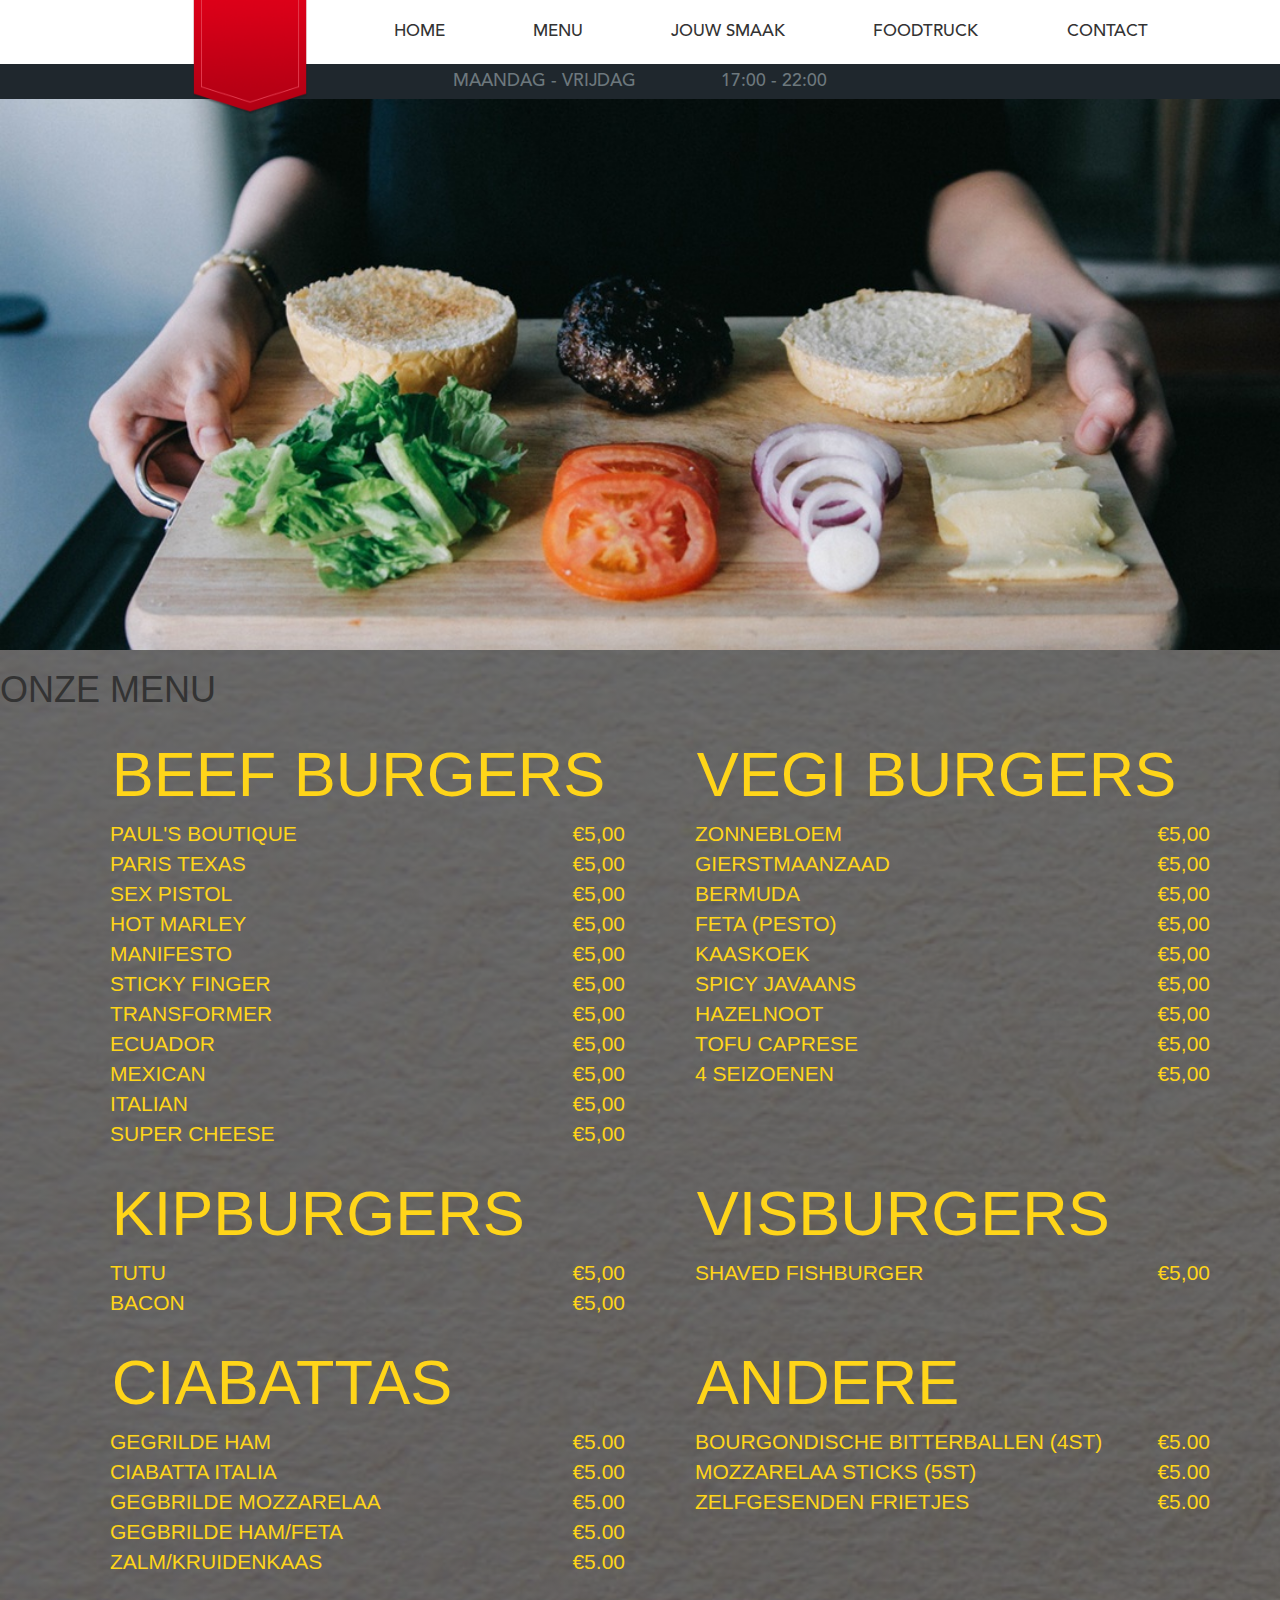
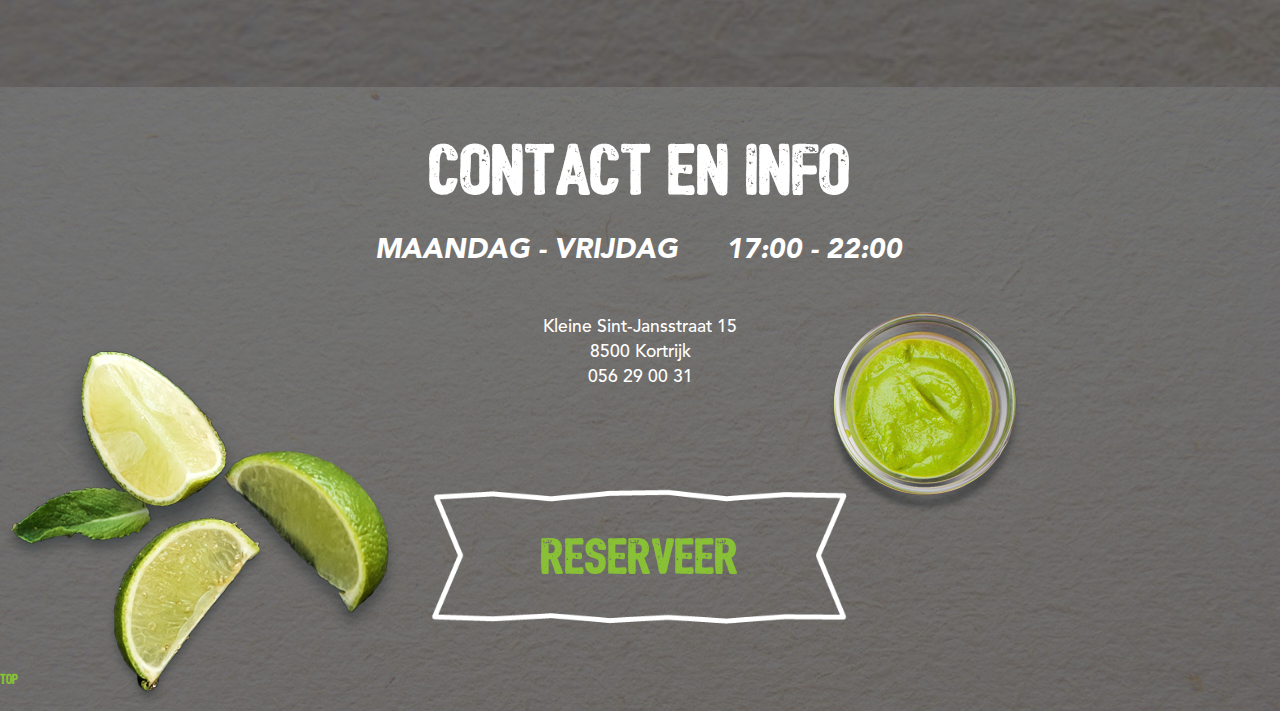
==== commit 53ae11db: "I think we're done" ====
--- a/menu.html
+++ b/menu.html
@@ -9,7 +9,7 @@
 </head>
 <body class="menu-body">
 	<section class="menu-header">
-	
+
 	<!-- NAVIGATION -->
 
 <section class="navbanner">
@@ -26,7 +26,7 @@
 				PaulsBoutique
 			</section>
     </section>
-	
+
 		<section class="collapse navbar-collapse" id="myNavbar">
 			<ul class="nav">
 				<li class="navLink">HOME</li>
@@ -56,7 +56,7 @@
 <section class="menu-head">
 <h1>ONZE MENU</h1>
 </section>
-	
+
 <section class="container menu-padding">
 <section class="row">
 <section class="col-lg-6  col-md-6 col-sm-12 col-xs-12 burgers">
@@ -76,7 +76,7 @@
 				</ul>
 
 		</section>
-		
+
 			<section class="col-lg-6  col-md-6 col-sm-12 col-xs-12 burgers">
 				<h1>VEGI BURGERS</h1>
 				<ul>
@@ -175,9 +175,13 @@
 </section>
 </section>
 
-<script src="js/bootstrap.js"></script>
-<script src="js/jquery.min.js"></script>
-<script src="js/functions.js"></script>
+<a href="#" class="scrollToTop">TOP</a>
+
+
+	<script src="js/jquery.min.js"></script>
+	<script src="js/bootstrap.js"></script>
+	<script src="js/main.js"></script>
+	<script src="js/functions.js"></script>
 
 </body>
 </html>
--- a/css/styles.css
+++ b/css/styles.css
@@ -1,5 +1,4 @@
 /* NAVIGATION */
-
 
 
 .icon-bar {
@@ -7,21 +6,31 @@
 	border: 1px solid black !important;
 }
 
+.navbar-toggle {
+	float: left;
+}
 .navbanner {
   position: relative;
+  background-color:white;
 }
 
 .navbanner:after {
   content: " ";
   position: absolute;
   top: 0;
-  bottom: -70px;
+  bottom: -50px;
   left: 15%;
   right: 0;
   background-size:contain;
   background-image: url('../img/assets/navheader.png'); /*Your image here*/
 	background-repeat: no-repeat;
-
+	z-index: 8;
+
+}
+
+#myNavbar {
+position: relative;
+z-index: 9;
 }
 
 .navigation ul li {
@@ -31,7 +40,16 @@
 	font-family: sectionContent;
 }
 .navigation ul {
-	margin-left: 25%;
+	margin-left: 24%;
+}
+
+.navigation a {
+	color: black;
+}
+
+.navbar-header {
+	position: relative;
+	z-index: 9;
 }
 
 
@@ -55,22 +73,20 @@
 
 /*HEADER */
 
-
-
 .header {
 	background-image: url('../img/burger01.jpg');
 	background-size: cover;
 	background-position: center;
     background-attachment: local;
 	background-repeat: no-repeat;
-	min-height: 970px;
-    z-index: 10;
+	min-height: 900px;
+
 }
 .sloganhead {
 	font-size: 900%;
 	line-height: 95px;
 	color: white;
-	padding-top: 300px;
+	padding-top: 200px;
 	float: right;
 }
 
@@ -83,7 +99,7 @@
 	font-size: 83%;
 }
 .sloganBurger {
-	font-family: 'burgerSlogan';
+	font-family: 'titels';
 	line-height: 100px;
 }
 .banner {
@@ -99,72 +115,82 @@
 /* MENU */
 
 .sectionhead {
+	position: relative;
 	text-align: center;
 	font-size: 500%;
-	font-family: burgerSlogan;
-	padding-top: 3vh;
-	z-index: 5;
+	font-family: titels;
+	padding: 1.3vh;
 	color: #FFF;
+	z-index:3;
 }
 
 .sectionsubhead {
-	font-size: 250%;
+	position: relative;
+	font-size: 200%;
 	text-align: center;
-	font-family: sectionSubHead;
-	margin-top: -2%;
+	margin:-2px;
+	font-family: avenBlackOblique;
+	z-index:3;
 }
 
 .sectioncontent {
-
+	position: relative;
 	padding: 50px 0 50px;
 	text-align: center;
-	font-size: 150%;
+	color:white;
+	font-size: 125%;
 	font-family: sectionContent;
+	z-index:3;
 }
 
 
 .sectionbutton {
 	background-image: url('../img/assets/PNGs/button.png');
 	text-align: center;
+	font-size: 3.5em;
 	background-repeat: no-repeat;
 	background-position: center;
-	padding: 60px 0 60px 0;
-	background-size: 90%;
-	font-size: 300%;
+	padding: 8vh 0;
 	color: #EEE;
-    font-family: sectionButton;
-}
-
-
-
-
-
+	background-size: 100%;
+	position: relative;
+	z-index: 10;
+}
 
 /* MENU */
 
 
 .menu {
-	background: linear-gradient(to bottom, rgba(51, 122,183,0.75), rgba(51, 122, 183, 0.75)), url('../img/rough-beige-paper-texture.jpg');
-    background-repeat: no-repeat;
-    background-size: cover;
-	padding: 20px 0 20px;
-	position: relative;
-    z-index: 9;
-}
-
-.menu .sectionsubhead {
-	color: rgb(218, 191, 69);
-	font-family: avenBlack;
-}
-.menu .sectionbutton {
-	color: rgb(218, 191, 69);
-	font-family: 'burgerSlogan';
-}
-
+background: linear-gradient(to bottom, rgba(27,150,188,0.6), rgba(27,150,188,0.6)), url('../img/rough-beige-paper-texture.jpg');
+background-repeat: no-repeat;
+background-size: cover;
+padding: 20px 0 20px;
+position: relative;
+
+}
+
+.menu a{
+	color: #ffd723;
+	font-family: 'titels';
+	text-decoration:none;
+}
+
+.menu a:hover {
+	color: #ffe261;
+	font-family: 'titels';
+}
+
+
+
+.menu p {
+	position: relative;
+}
 
 #basilpic {
 	position: absolute;
 	padding-top: 25%;
+	z-index:2;
+	right: 10%;
 }
 
 #eggpic {
@@ -172,7 +198,72 @@
 	top: -10px;
 	right: 0px;
 	float: right;
-
+	z-index:2;
+}
+
+#limespic {
+	position: absolute;
+	bottom: 0;
+	z-index:2;
+}
+
+#wasabipic {
+	position: absolute;
+	top: 35%;
+	right: 20%;
+	bottom: 0;
+	z-index:2;
+}
+
+#basilEvents {
+	position: absolute;
+	bottom: 0;
+	left: 0;
+	z-index:2;
+}
+
+#mustardEvents {
+	position: absolute;
+	right: 5%;
+	bottom: 5%;
+	z-index:2;
+}
+/* MAKE YOUR OWN */
+
+.makeyourown {
+background: linear-gradient(to bottom, rgba(213, 0, 62, 0.6), rgba(213, 0, 62, 0.6)), url('../img/rough-beige-paper-texture.jpg');
+background-repeat: no-repeat;
+background-size: cover;
+position: relative;
+}
+
+.makeyourown .sectionbutton {
+	left: 25%;
+	margin-right: 0 !important;
+}
+
+.makeyourown a {
+	color: #28c2ff;
+	font-family: 'titels';
+	text-decoration:none;
+}
+
+.makeyourown p {
+	position: relative;
+}
+
+.events .sectionbutton {
+	position: relative;
+}
+
+.makeyourown a:hover {
+	color: #58d0ff;
+	font-family: 'titels';
+	text-decoration:none;
+}
+
+.myoimages img {
+	padding: 1vh 5vh;
 }
 
 #tomatopic {
@@ -180,7 +271,8 @@
 	right: 0px;
 	top: -100px;
 	overflow: hidden;
-	height: 50%;
+	height: 40%;
+	z-index:2;
 
 }
 #tomatopicTwo {
@@ -189,57 +281,7 @@
 	left: 5%;
 	overflow: hidden;
 	height: 30%;
-
-}
-
-#limespic {
-	position: absolute;
-	bottom: 0;
-}
-
-#wasabipic {
-	position: absolute;
-	top: 45%;
-	right: 20%;
-}
-
-#basilEvents {
-	position: absolute;
-	bottom: 0;
-	left: 0;
-}
-
-#mustardEvents {
-	position: absolute;
-	right: 5%;
-	bottom: 5%;
-
-}
-/* MAKE YOUR OWN */
-
-.makeyourown {
-	background: linear-gradient(to bottom, rgba(212, 31, 62, 0.75), rgba(212, 31, 62, 0.75)), url('../img/rough-beige-paper-texture.jpg');
-    background-repeat: no-repeat;
-    background-size: cover;
-	padding: 20px 0 20px;
-	position: relative;
-}
-
-.makeyourown .sectionbutton {
-	left: 25%;
-}
-.makeyourown .sectionsubhead {
-	color: rgb(33, 192, 255);
-	font-family: avenBlack;
-}
-.makeyourown .sectionbutton {
-	color: rgb(33, 192, 255);
-	font-family: 'burgerSlogan';
-}
-
-
-.myoimages img {
-	padding: 10px 45px 10px 45px;
+	z-index:2;
 }
 
 /* END MYO */
@@ -247,27 +289,28 @@
 /* EVENTS */
 
 .events {
-    background: linear-gradient(to bottom, rgba(222, 145, 41, 0.75), rgba(222, 145, 41, 0.75)), url('../img/rough-beige-paper-texture.jpg');
-    background-repeat: no-repeat;
-    background-size: cover;
-	position: relative;
-	padding: 20px 0 20px;
-}
+background: linear-gradient(to bottom, rgba(230, 150, 43, 0.6), rgba(230, 150, 43, 0.6)), url('../img/rough-beige-paper-texture.jpg');
+background-repeat: no-repeat;
+background-size: cover;
+position: relative;
+padding: 20px 0 20px;
+}
+
 .events .sectionbutton {
 	left: 25%;
-}
-.events .sectionhead {
-	color: rgb(236, 0, 72);
-	font-family: 'burgerSlogan';
-}
-.events .sectionsubhead {
-	font-size: 250%;
-	font-family: avenBlack;
-	color: #FFF;
-}
-.events .sectionbutton {
-	color: rgb(236, 0, 72);
-	font-family: 'burgerSlogan';
+	position: relative;
+}
+
+.events a {
+	color: #ec0048;
+	font-family: 'titels';
+	text-decoration:none;
+}
+
+.events a:hover {
+	color: #ff135b;
+	font-family: 'titels';
+	text-decoration:none;
 }
 
 
@@ -277,7 +320,7 @@
 /* CONTACT */
 
 .contact {
-    background: linear-gradient(to bottom, rgba(59, 59, 59, 0.75), rgba(59, 59, 59, 0.75)), url('../img/rough-beige-paper-texture.jpg');
+    background: linear-gradient(to bottom, rgba(35, 35, 35, 0.6), rgba(35, 35, 35, 0.6)), url('../img/rough-beige-paper-texture.jpg');
     background-repeat: no-repeat;
     background-size: cover;
 	background-color: rgba(59, 59, 59, 0.75);
@@ -289,18 +332,15 @@
 	left: 25%;
 }
 
-.contact .sectionhead {
-	color: rgb(136, 193, 54);
-	font-family: 'burgerSlogan';
-}
-.events .sectionsubhead {
-	font-size: 250%;
-	font-family: avenBlack;
-	color: #FFF;
-}
-.contact .sectionbutton {
-	color: rgb(136, 193, 54);
-	font-family: 'burgerSlogan';
+.contact a {
+	color: #88c136;
+	font-family: 'titels';
+	text-decoration:none;
+}
+
+.contact a:hover{
+	color: #96d53a;
+	font-family: 'titels';
 }
 
 /* END CONTACT */
@@ -309,7 +349,7 @@
 /* MENU PAGE */
 
 .menu-body {
-	background: linear-gradient(to bottom, rgba(20, 20, 20, 0.9), rgba(20, 20, 20, 0.9)), url('../img/rough-beige-paper-texture.jpg');
+	background: linear-gradient(to bottom, rgba(20, 20, 20, 0.6), rgba(20, 20, 20, 0.6)), url('../img/rough-beige-paper-texture.jpg');
 	background-repeat: no-repeat;
 	background-size: cover;
 }
@@ -324,17 +364,9 @@
     height: 650px;
     background-repeat: no-repeat;
 }
-.menu-head {
-	color: #FFF;
-	text-align: center;
-	font-family: 'burgerSlogan';
-	font-size: 700%;
-	padding: 40px 0 20px;
-}
-
 
 .burgers {
-	color: #EEE;
+	color: #ffd519;
 	font-size: 150%;
 }
 .burgers li {
@@ -342,7 +374,6 @@
 }
 
 .burgers h1 {
-	font-family: 'burgerSlogan';
 	font-size: 300%;
 	margin-left: 7.5%;
 }
@@ -360,17 +391,25 @@
 	text-align: center;
 }
 
+
+.food {
+	color: white;
+	font-family: 'sectioncontent';
+	font-size: 20px;
+	vertical-align: top;
+	padding-left: 5%;
+}
 .jouwSmaak {
 	color: #FDA940;
 	font-size: 400%;
 	padding: 40px 0;
-	font-family: 'burgerSlogan';
+	font-family: 'titels';
 }
 
 .orderSub {
-	color: #EEE;
+	color: #ffd519;
 	font-size: 400%;
-	font-family: 'burgerSlogan';
+	font-family: 'titels';
 	padding: 0 0 30px;
 }
 
@@ -381,7 +420,7 @@
 
 .order li {
 	list-style: circle;
-	color: #EEE;
+	color: #ffd519;
 	font-size: 150%;
 }
 .foodOrder li {
@@ -403,7 +442,7 @@
 	padding: 20px 0 50px;
 }
 
-.bunRadio {
+.radio {
 	cursor: pointer;
 }
 
@@ -419,7 +458,7 @@
 }
 
 .meat img {
-	max-height: 17.5%;
+	max-height: 250px;
 }
 
 /* END MEAT*/
@@ -431,7 +470,7 @@
 }
 
 .cheese img {
-	max-height: 17.5%;
+	max-height: 220px;
 }
 
 /* END CHEESE */
@@ -442,8 +481,8 @@
 	padding: 20px 0 100px;
 }
 
-.extras img {
-	max-height: 17.5%;
+.extras .radio img {
+	max-height: 220px;
 }
 
 /* END EXTRAS */
@@ -453,7 +492,7 @@
 .pauls {
 	font-size: 200%;
 	font-family: 'weTake';
-	margin-left: 45%;
+	margin-left: 36%;
 	margin-top: 1%;
 }
 
@@ -465,12 +504,24 @@
 	}
 }
 
+@media (max-width: 1200px) {
+	.sectionbutton {
+		background-size: 120%;
+	}
+	.myoimages {
+		display: none;
+	}
+	.navbanner:after {
+		display: none;
+	}
+}
+
 @media (max-width: 782px) {
 
 	.sectionhead {
 		font-size: 300%;
 	}
-	.sectionsubhead {
+	.subtitels {
 		font-size: 150%;
 	}
 	.sectioncontent {
@@ -478,6 +529,7 @@
 	}
 	.sectionbutton {
 		font-size: 90%;
+		background-size: 100%;
 	}
 }
 @media (max-width: 992px) {
@@ -485,9 +537,6 @@
 		text-align: center;
 	}
 
-	.navbanner {
-		left: -15%;
-	}
 	.navbanner:after {
 		bottom: -40px;
 	}
@@ -500,7 +549,7 @@
 	.sectionhead {
 		font-size: 300%;
 	}
-	.sectionsubhead {
+	.subtitels {
 		font-size: 150%;
 	}
 	.sectioncontent {
@@ -508,15 +557,17 @@
 	}
 	.sectionbutton {
 		font-size: 200%;
-	}
-}
-@media (max-width: 700px) {
+		background-size: 100%;
+	}
+}
+@media (max-width: 701px) {
 	.sloganhead {
 		padding: 50px 0 50px;
 	}
+
     p {
-        margin-left: 10px;
-        margin-right:10px;
+        margin-left: 2px;
+        margin-right:2px;
     }
 	.header {
 		background-size: cover;
@@ -525,7 +576,7 @@
 	.sectionhead {
 		font-size: 300%;
 	}
-	.sectionsubhead {
+	.subtitels {
 		font-size: 150%;
 	}
 	.sectioncontent {
@@ -545,12 +596,15 @@
     #wasabipic {
         top: 50%;
         right: 5%;
+				bottom: 0;
         height: 30%;
 
     }
 
     #mustardEvents {
         height: 20%;
+				right: 2%;
+				position: absolute;
     }
     #basilEvents {
         position: absolute;
@@ -560,26 +614,25 @@
     #basilpic {
         height: 40%;
         bottom: 0;
+				right: 10%;
     }
 
     #tomatopic {
-        height: 15%;
+        height: 45%;
         top: 0px;
     }
 
     #tomatopicTwo {
-        height: 20%;
+        height: 50%;
     }
 
     .myoimages {
         text-align: center
     }
     .myoimages img {
-        height: 100px;
-    }
-}
-
-
+        height: 1vh;
+    }
+}
 
 /* END MEDIA */
 
@@ -591,7 +644,7 @@
     src: url('../fonts/Everglow.otf');
 }
 @font-face {
-    font-family: burgerSlogan;
+    font-family: titels;
     src: url('../fonts/distress.otf');
 }
 @font-face {
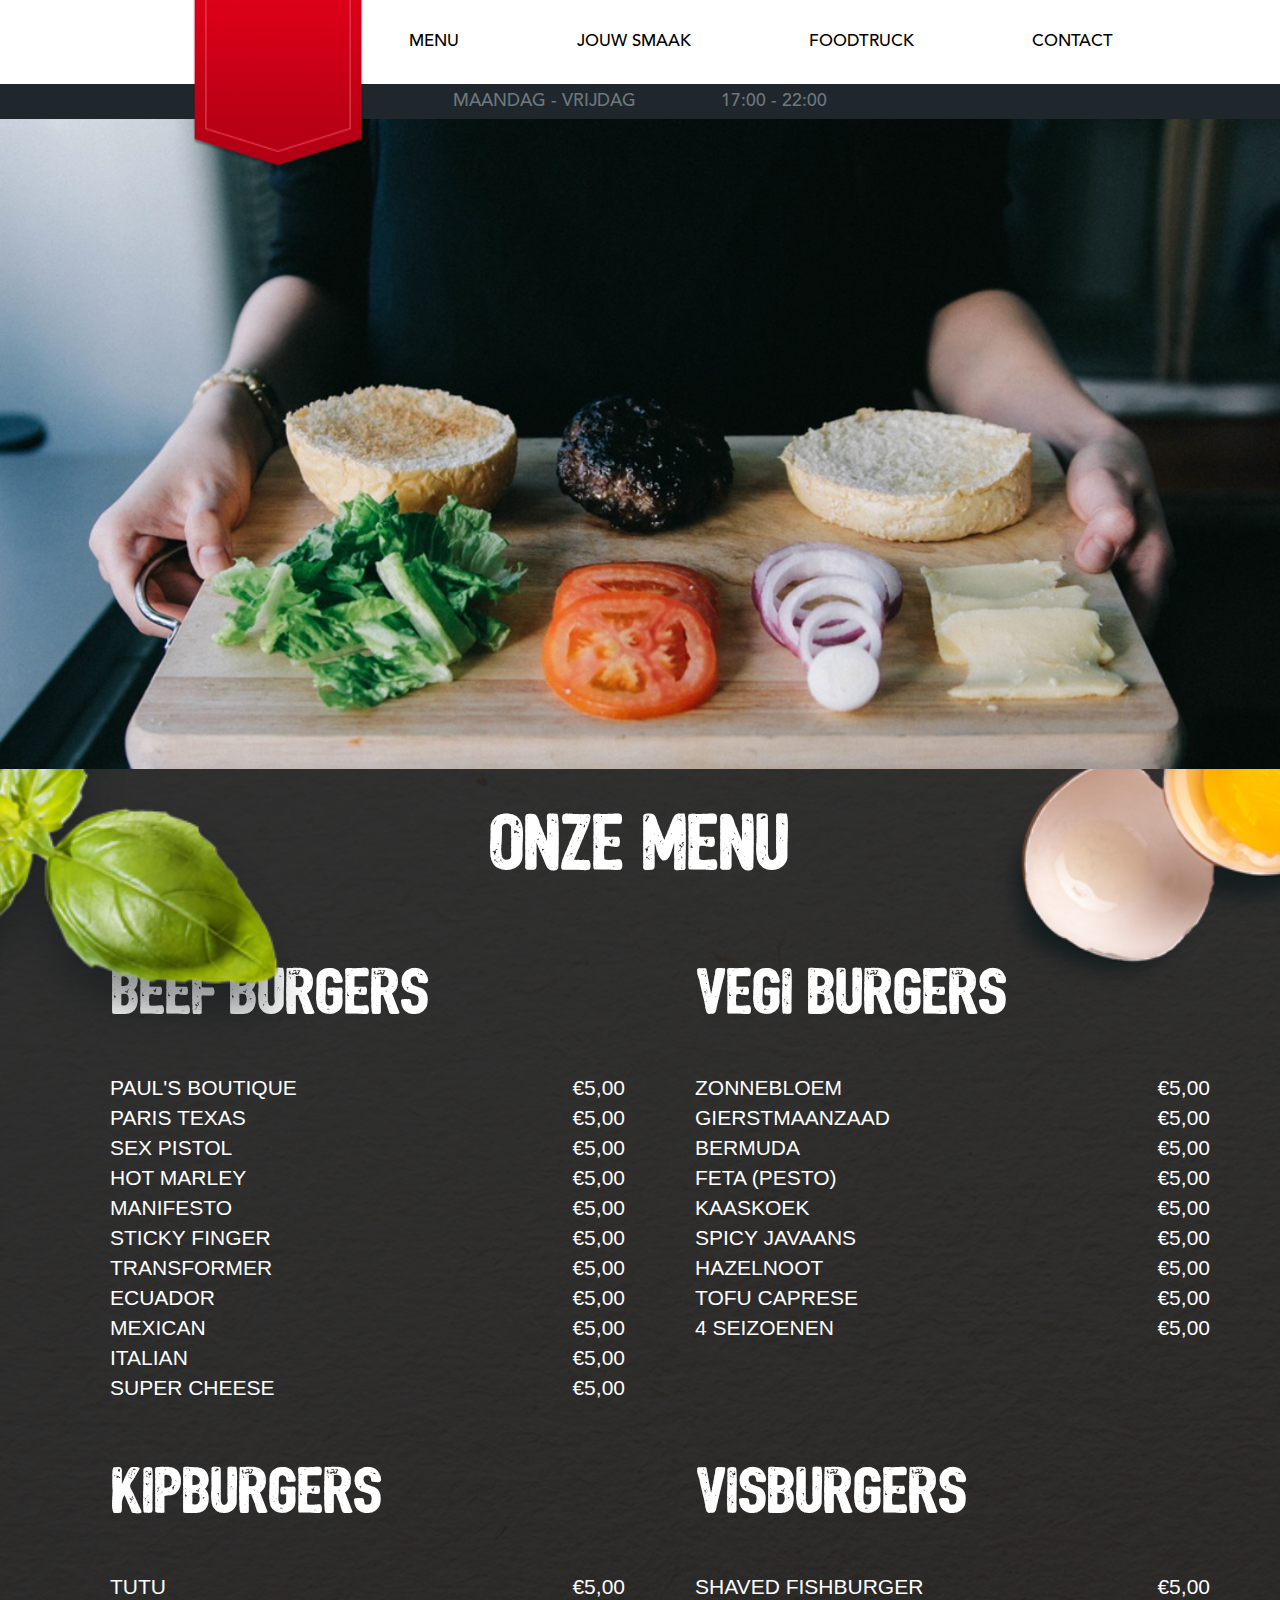
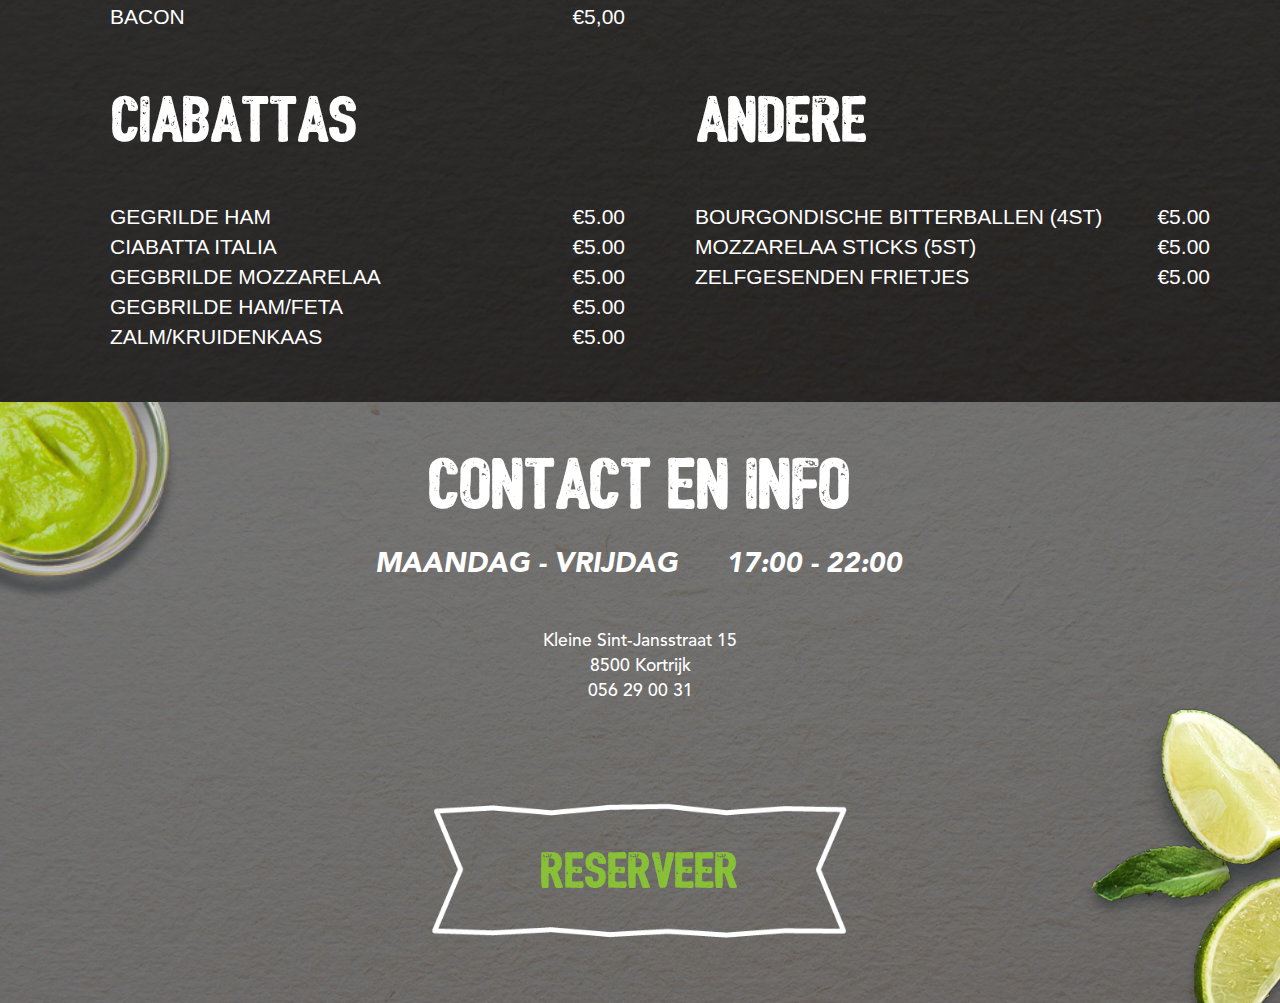
==== commit 39e728e5: "Updates to menu page" ====
--- a/menu.html
+++ b/menu.html
@@ -1,187 +1,174 @@
 <!DOCTYPE html>
 <html lang="en">
-<head>
-	<meta charset="UTF-8">
-	<link rel="stylesheet" href="css/bootstrap.min.css">
-	<link rel="stylesheet" href="css/styles.css">
-	<meta name="viewport" content="width=device-width, initial-scale=1">
-	<title>Pauls Boutiquegent - Menu</title>
-</head>
-<body class="menu-body">
-	<section class="menu-header">
-
-	<!-- NAVIGATION -->
-
-<section class="navbanner">
-<nav class="navigation">
-<section class="container">
-
-<section class="navbar-header">
-     <button type="button" class="navbar-toggle" data-toggle="collapse" data-target="#myNavbar">
-        <span class="icon-bar"></span>
-        <span class="icon-bar"></span>
-        <span class="icon-bar"></span>
-     </button>
-			<section class="pauls">
-				PaulsBoutique
-			</section>
-    </section>
-
-		<section class="collapse navbar-collapse" id="myNavbar">
-			<ul class="nav">
-				<li class="navLink">HOME</li>
-				<li class="navLink">MENU</li>
-				<li class="navLink">JOUW SMAAK</li>
-				<li class="navLink">FOODTRUCK</li>
-				<li style="padding-right: 0px;" class="navLink">CONTACT</li>
-			</ul>
-    </section>
-		</section>
-	</section>
-</nav>
-
-<!-- OPENING TIMES -->
-
-<section class="opening-times">
-	MAANDAG - VRIJDAG <span class="spacer"></span> 17:00 - 22:00
-</section>
-</section>
-</section>
-
-<!-- END OPENING TIMES -->
-
-<!-- END NAVIGATION  -->
+   <head>
+      <meta charset="UTF-8">
+      <link rel="stylesheet" href="css/bootstrap.min.css">
+      <link rel="stylesheet" href="css/styles.css">
+      <meta name="viewport" content="width=device-width, initial-scale=1">
+      <link rel="stylesheet" href="css/style.css">
+      <title>Pauls Boutiquegent</title>
+   </head>
+   <body>
+      <!-- NAVIGATION -->
+      <div id="top" class="navbanner">
+         <nav class="navigation">
+            <div class="container">
+               <div class="navbar-header">
+                  <button type="button" class="navbar-toggle" data-toggle="collapse" data-target="#myNavbar">
+                  <span class="icon-bar"></span>
+                  <span class="icon-bar"></span>
+                  <span class="icon-bar"></span>
+                  </button>
+                  <div class="pauls">
+                     Paul's Boutique
+                  </div>
+               </div>
+               <div class="collapse navbar-collapse" id="myNavbar">
+                  <ul class="nav">
+                     <li class="navLink"><a href="#menu">MENU</a></li>
+                     <li class="navLink"><a href="#jouwsmaak">JOUW SMAAK</a></li>
+                     <li class="navLink"><a href="#foodtruck">FOODTRUCK</a></li>
+                     <li style="padding-right: 0px;" class="navLink"><a href="#contact">CONTACT</a></li>
+                  </ul>
+               </div>
+            </div>
+         </nav>
+         <!-- END NAVIGATION  -->
+         <!-- OPENING TIMES -->
+         <div class="opening-times">
+            MAANDAG - VRIJDAG <span class="spacer"></span> 17:00 - 22:00
+         </div>
+         <!-- END OPENING TIMES -->
+      </div>
+      <!-- END navbanner -->
+			<div class="menu-header"></div>
+			<div class="menu-body">
 
 
-<section class="menu-head">
-<h1>ONZE MENU</h1>
-</section>
-
-<section class="container menu-padding">
-<section class="row">
-<section class="col-lg-6  col-md-6 col-sm-12 col-xs-12 burgers">
-		<h1>BEEF BURGERS</h1>
-				<ul>
-					<li>PAUL'S BOUTIQUE<span id="currency">€5,00</span></li>
-					<li>PARIS TEXAS<span id="currency">€5,00</span></li>
-					<li>SEX PISTOL<span id="currency">€5,00</span></li>
-					<li>HOT MARLEY<span id="currency">€5,00</span></li>
-					<li>MANIFESTO<span id="currency">€5,00</span></li>
-					<li>STICKY FINGER<span id="currency">€5,00</span></li>
-					<li>TRANSFORMER<span id="currency">€5,00</span></li>
-					<li>ECUADOR<span id="currency">€5,00</span></li>
-					<li>MEXICAN<span id="currency">€5,00</span></li>
-					<li>ITALIAN<span id="currency">€5,00</span></li>
-					<li>SUPER CHEESE<span id="currency">€5,00</span></li>
-				</ul>
-
-		</section>
-
-			<section class="col-lg-6  col-md-6 col-sm-12 col-xs-12 burgers">
-				<h1>VEGI BURGERS</h1>
-				<ul>
-					<li>ZONNEBLOEM<span id="currency">€5,00</span></li>
-					<li>GIERSTMAANZAAD<span id="currency">€5,00</span></li>
-					<li>BERMUDA<span id="currency">€5,00</span></li>
-					<li>FETA (PESTO)<span id="currency">€5,00</span></li>
-					<li>KAASKOEK<span id="currency">€5,00</span></li>
-					<li>SPICY JAVAANS<span id="currency">€5,00</span></li>
-					<li>HAZELNOOT<span id="currency">€5,00</span></li>
-					<li>TOFU CAPRESE<span id="currency">€5,00</span></li>
-					<li>4 SEIZOENEN<span id="currency">€5,00</span></li>
-				</ul>
-
-			</section>
-		</section>
-		<section class="row">
-			<section class="col-lg-6  col-md-6 col-sm-12 col-xs-12 burgers">
-				<h1>KIPBURGERS</h1>
-				<ul>
-					<li>TUTU<span id="currency">€5,00</span></li>
-					<li>BACON<span id="currency">€5,00</span></li>
-				</ul>
-
-			</section>
-			<section class="col-lg-6  col-md-6 col-sm-12 col-xs-12 burgers">
-				<h1>VISBURGERS</h1>
-				<ul>
-					<li>SHAVED FISHBURGER<span id="currency">€5,00</span></li>
-				</ul>
-
-			</section>
-		</section>
-		<section class="row">
-			<section class="col-lg-6  col-md-6 col-sm-12 col-xs-12 burgers">
-				<h1>CIABATTAS</h1>
-				<ul>
-					<li>GEGRILDE HAM<span id="currency">€5.00</span></li>
-					<li>CIABATTA ITALIA<span id="currency">€5.00</span></li>
-					<li>GEGBRILDE MOZZARELAA<span id="currency">€5.00</span></li>
-					<li>GEGBRILDE HAM/FETA<span id="currency">€5.00</span></li>
-					<li>ZALM/KRUIDENKAAS<span id="currency">€5.00</span></li>
-				</ul>
-
-			</section>
-			<section class="col-lg-6  col-md-6 col-sm-12 col-xs-12 burgers">
-				<h1>ANDERE</h1>
-				<ul>
-					<li>BOURGONDISCHE BITTERBALLEN (4ST)<span id="currency">€5.00</span></li>
-					<li>MOZZARELAA STICKS (5ST)<span id="currency">€5.00</span></li>
-					<li>ZELFGESENDEN FRIETJES<span id="currency">€5.00</span></li>
-				</ul>
-
-			</section>
-		</section>
-	</section>
-
-<section class="contact">
-<img id="limespic" src="img/limes.png" alt="">
-<img id="wasabipic" src="img/wasabi.png" alt="">
-
-<section class="container">
-
-<section class="row">
-<h1 class="sectionhead col-lg-12 col-md-12 col-sm-12 col-xs-12">
-CONTACT EN INFO
-</h1>
-</section>
-
-<section class="row">
-<h2 class="sectionsubhead col-lg-12 col-md-12 col-sm-12 col-xs-12">
-MAANDAG - VRIJDAG &nbsp;&nbsp;&nbsp;&nbsp; 17:00 - 22:00
-</h2>
-</section>
-
-			<section class="row">
-
-				<section class="sectioncontent col-lg-12 col-md-12 col-sm-12 col-xs-12">
-
-						<p>Kleine Sint-Jansstraat 15<Br>
-						8500 Kortrijk<br>
-						056 29 00 31</p>
-
-				</section>
-
-			</section>
-
-			<section class="row">
-
-<section class="row">
-<section class="sectionbutton col-lg-6 col-md-6 col-sm-6 col-xs-6">
-<a href="page.html">RESERVEER</a>
-</section>
-
-</section>
-</section>
-</section>
-
-<a href="#" class="scrollToTop">TOP</a>
-
-
-	<script src="js/jquery.min.js"></script>
-	<script src="js/bootstrap.js"></script>
-	<script src="js/main.js"></script>
-	<script src="js/functions.js"></script>
-
-</body>
+      <!-- END OPENING TIMES -->
+      <!-- END NAVIGATION  -->
+      <div class="menu-head">
+         <h1>ONZE MENU</h1>
+      </div>
+      <div class="container menu-padding">
+         <div class="row">
+            <div class="col-lg-6  col-md-6 col-sm-12 col-xs-12 burgers">
+               <h1>BEEF BURGERS</h1>
+               <ul>
+                  <li>PAUL'S BOUTIQUE<span id="currency">€5,00</span></li>
+                  <li>PARIS TEXAS<span id="currency">€5,00</span></li>
+                  <li>SEX PISTOL<span id="currency">€5,00</span></li>
+                  <li>HOT MARLEY<span id="currency">€5,00</span></li>
+                  <li>MANIFESTO<span id="currency">€5,00</span></li>
+                  <li>STICKY FINGER<span id="currency">€5,00</span></li>
+                  <li>TRANSFORMER<span id="currency">€5,00</span></li>
+                  <li>ECUADOR<span id="currency">€5,00</span></li>
+                  <li>MEXICAN<span id="currency">€5,00</span></li>
+                  <li>ITALIAN<span id="currency">€5,00</span></li>
+                  <li>SUPER CHEESE<span id="currency">€5,00</span></li>
+               </ul>
+            </div>
+            <div class="col-lg-6  col-md-6 col-sm-12 col-xs-12 burgers">
+               <h1>VEGI BURGERS</h1>
+               <ul>
+                  <li>ZONNEBLOEM<span id="currency">€5,00</span></li>
+                  <li>GIERSTMAANZAAD<span id="currency">€5,00</span></li>
+                  <li>BERMUDA<span id="currency">€5,00</span></li>
+                  <li>FETA (PESTO)<span id="currency">€5,00</span></li>
+                  <li>KAASKOEK<span id="currency">€5,00</span></li>
+                  <li>SPICY JAVAANS<span id="currency">€5,00</span></li>
+                  <li>HAZELNOOT<span id="currency">€5,00</span></li>
+                  <li>TOFU CAPRESE<span id="currency">€5,00</span></li>
+                  <li>4 SEIZOENEN<span id="currency">€5,00</span></li>
+               </ul>
+            </div>
+         </div>
+         <div class="row">
+            <div class="col-lg-6  col-md-6 col-sm-12 col-xs-12 burgers">
+               <h1>KIPBURGERS</h1>
+               <ul>
+                  <li>TUTU<span id="currency">€5,00</span></li>
+                  <li>BACON<span id="currency">€5,00</span></li>
+               </ul>
+            </div>
+            <div class="col-lg-6  col-md-6 col-sm-12 col-xs-12 burgers">
+               <h1>VISBURGERS</h1>
+               <ul>
+                  <li>SHAVED FISHBURGER<span id="currency">€5,00</span></li>
+               </ul>
+            </div>
+         </div>
+         <div class="row">
+            <div class="col-lg-6  col-md-6 col-sm-12 col-xs-12 burgers">
+               <h1>CIABATTAS</h1>
+               <ul>
+                  <li>GEGRILDE HAM<span id="currency">€5.00</span></li>
+                  <li>CIABATTA ITALIA<span id="currency">€5.00</span></li>
+                  <li>GEGBRILDE MOZZARELAA<span id="currency">€5.00</span></li>
+                  <li>GEGBRILDE HAM/FETA<span id="currency">€5.00</span></li>
+                  <li>ZALM/KRUIDENKAAS<span id="currency">€5.00</span></li>
+               </ul>
+            </div>
+            <div style="padding-bottom: 100px;" class="col-lg-6  col-md-6 col-sm-12 col-xs-12 burgers">
+               <h1>ANDERE</h1>
+               <ul>
+                  <li>BOURGONDISCHE BITTERBALLEN (4ST)<span id="currency">€5.00</span></li>
+                  <li>MOZZARELAA STICKS (5ST)<span id="currency">€5.00</span></li>
+                  <li>ZELFGESENDEN FRIETJES<span id="currency">€5.00</span></li>
+               </ul>
+            </div>
+         </div>
+				 <div class="row">
+				 	<div class="menuEggBox">
+				 		<img src="img/ei.png" alt="Cannot find" id="menuEggPic">
+				 	</div>
+					<div class="menuBasilBox">
+						<img src="img/basilic.png" alt="" id="menuBasilPic">
+					</div>
+				 </div>
+      </div>
+		</div>
+      <div class="contact">
+         <div class="container">
+            <div class="row">
+               <h1 class="sectionhead col-lg-12 col-md-12 col-sm-12 col-xs-12">
+                  CONTACT EN INFO
+               </h1>
+            </div>
+            <div class="row">
+               <h2 class="sectionsubhead col-lg-12 col-md-12 col-sm-12 col-xs-12">
+                  MAANDAG - VRIJDAG &nbsp;&nbsp;&nbsp;&nbsp; 17:00 - 22:00
+               </h2>
+            </div>
+            <div class="row">
+               <div class="sectioncontent col-lg-12 col-md-12 col-sm-12 col-xs-12">
+                  <p>Kleine Sint-Jansstraat 15<Br>
+                     8500 Kortrijk<br>
+                     056 29 00 31
+                  </p>
+               </div>
+            </div>
+            <div class="row">
+               <div class="row">
+                  <div class="sectionbutton col-lg-6 col-md-6 col-sm-6 col-xs-6">
+                     <a href="page.html">RESERVEER</a>
+                  </div>
+               </div>
+            </div>
+						<div class="row">
+							<div class="menuWasabiBox">
+								<img src="img/wasabi.png" id="menuWasabiPic">
+							</div>
+							<div class="menuLimesBox">
+								<img src="img/limes.png" id="menuLimesPic">
+							</div>
+						</div>
+         </div>
+      </div>
+      <a href="#" class="scrollToTop">TOP</a>
+      <script src="js/jquery.min.js"></script>
+      <script src="js/bootstrap.js"></script>
+      <script src="js/main.js"></script>
+      <script src="js/functions.js"></script>
+   </body>
 </html>
--- a/css/styles.css
+++ b/css/styles.css
@@ -24,13 +24,13 @@
   background-size:contain;
   background-image: url('../img/assets/navheader.png'); /*Your image here*/
 	background-repeat: no-repeat;
-	z-index: 8;
+	z-index: 101;
 
 }
 
 #myNavbar {
 position: relative;
-z-index: 9;
+z-index:110;
 }
 
 .navigation ul li {
@@ -38,6 +38,7 @@
 	font-size: 120%;
 	padding: 20px 5% 20px;
 	font-family: sectionContent;
+	text-align: center;
 }
 .navigation ul {
 	margin-left: 24%;
@@ -80,11 +81,13 @@
     background-attachment: local;
 	background-repeat: no-repeat;
 	min-height: 900px;
+	position: relative;
+	z-index: 100;
 
 }
 .sloganhead {
 	font-size: 900%;
-	line-height: 95px;
+	line-height: 80px;
 	color: white;
 	padding-top: 200px;
 	float: right;
@@ -106,9 +109,10 @@
 	float: right;
 
 }
-
-
-
+.banner img {
+	height: 70px;
+	margin-left: -1%;
+}
 
 /* END HEADER */
 
@@ -166,6 +170,7 @@
 background-size: cover;
 padding: 20px 0 20px;
 position: relative;
+z-index: 3;
 
 }
 
@@ -187,46 +192,91 @@
 }
 
 #basilpic {
-	position: absolute;
-	padding-top: 25%;
+	overflow: hidden;
+	position: absolute;
+	z-index: 2;
+}
+
+.basilBox {
+	height: 213px;
+	width: 300px;
+	left: -100px;
+	bottom: -80px;
+	position: absolute;
+	overflow: hidden;
+	z-index: 1;
+}
+
+
+#eggpic {
+	overflow: hidden;
+	position: absolute;
+	z-index: 1;
+	height: 30%;
+}
+.eggBox {
+	height: 100%;
+	width: 200px;
+	top: -20px;
+	right: 0;
+	position: absolute;
+	overflow: hidden;
+
+
+}
+
+#limespic {
+	position: absolute;
+	overflow: hidden;
 	z-index:2;
-	right: 10%;
-}
-
-#eggpic {
-	position: absolute;
-	top: -10px;
-	right: 0px;
-	float: right;
+}
+.limesBox {
+	height: 50%;
+	width: 200px;
+	bottom: 0;
+	right: 0;
+	position: absolute;
+	overflow: hidden;
+}
+
+#wasabipic {
+	position: absolute;
 	z-index:2;
-}
-
-#limespic {
-	position: absolute;
+	height: 60%;
+}
+.wasabiBox {
+	height: 80%;
+	width: 400px;
+	top: -80px;
+	left: -7%;
+	position: absolute;
+	overflow: hidden;
+}
+
+#basilEvents {
+	position: absolute;
+	z-index:2;
+}
+.basilEventsBox {
+	height: 220px;
+	width: 300px;
+	top: 0;
+	left: -150px;
+	position: absolute;
+	overflow: hidden;
+}
+
+#mustardEvents {
+	position: absolute;
+	z-index:2;
+}
+.mustardBox {
+	height: 60%;
+	width: 200px;
+	right: 0;
 	bottom: 0;
-	z-index:2;
-}
-
-#wasabipic {
-	position: absolute;
-	top: 35%;
-	right: 20%;
-	bottom: 0;
-	z-index:2;
-}
-
-#basilEvents {
-	position: absolute;
-	bottom: 0;
-	left: 0;
-	z-index:2;
-}
-
-#mustardEvents {
-	position: absolute;
-	right: 5%;
-	bottom: 5%;
-	z-index:2;
+	position: absolute;
+	overflow: hidden;
 }
 /* MAKE YOUR OWN */
 
@@ -235,6 +285,7 @@
 background-repeat: no-repeat;
 background-size: cover;
 position: relative;
+z-index: 4;
 }
 
 .makeyourown .sectionbutton {
@@ -268,20 +319,31 @@
 
 #tomatopic {
 	position: absolute;
-	right: 0px;
-	top: -100px;
-	overflow: hidden;
+	overflow: hidden;
+	z-index:1;
+}
+.tomatoBox {
 	height: 40%;
-	z-index:2;
-
+	width: 400px;
+	bottom: 0px;
+	left: -100px;
+	position: absolute;
+	overflow: hidden;
 }
 #tomatopicTwo {
 	position: absolute;
-	bottom: 0;
-	left: 5%;
-	overflow: hidden;
-	height: 30%;
-	z-index:2;
+	overflow: hidden;
+	z-index: 1;
+	height: 40%;
+}
+.tomatoTwoBox {
+	height: 563px;
+	width: 360px;
+	top: 0;
+	float: right;
+	position: absolute;
+	overflow: hidden;
+	z-index: 1;
 }
 
 /* END MYO */
@@ -294,6 +356,7 @@
 background-size: cover;
 position: relative;
 padding: 20px 0 20px;
+z-index: 10;
 }
 
 .events .sectionbutton {
@@ -327,6 +390,7 @@
 	position: relative;
 	padding: 20px 0;
 	color: white;
+	z-index: 4;
 }
 .contact .sectionbutton {
 	left: 25%;
@@ -348,25 +412,36 @@
 
 /* MENU PAGE */
 
+.menu-head h1{
+	text-align: center;
+	color: white;
+	font-size: 550% !important;
+	font-family: titels;
+	margin: 0;
+	padding: 40px 0 20px;
+}
+
 .menu-body {
-	background: linear-gradient(to bottom, rgba(20, 20, 20, 0.6), rgba(20, 20, 20, 0.6)), url('../img/rough-beige-paper-texture.jpg');
+	background: linear-gradient(to bottom, rgba(1, 1, 1, 0.8), rgba(1, 1, 1, 0.8)), url('../img/rough-beige-paper-texture.jpg');
 	background-repeat: no-repeat;
 	background-size: cover;
-}
-
-.menu-padding {
-	padding-bottom: 100px;
-}
+	position: relative;
+	z-index: 7;
+}
+
 
 .menu-header {
 	background-image: url('../img/ingredients01.jpg');
     background-size: cover;
     height: 650px;
     background-repeat: no-repeat;
+		position: relative;
+		z-index: 100;
 }
 
 .burgers {
-	color: #ffd519;
+	color: white;
+	/*color: #ffd519;*/
 	font-size: 150%;
 }
 .burgers li {
@@ -374,12 +449,73 @@
 }
 
 .burgers h1 {
+	margin: 50px 0 40px;
 	font-size: 300%;
 	margin-left: 7.5%;
+	font-family: titels;
+}
+
+#menuEggPic {
+	position: absolute;
+	overflow: hidden;
+	z-index:6;
+	height: 40%;
+}
+
+.menuEggBox {
+	height: 70%;
+	width: 400px;
+	top: -100px;
+	right: -100px;
+	position: absolute;
+	overflow: hidden;
+}
+
+#menuBasilPic {
+	overflow: hidden;
+	position: absolute;
+	z-index: 1000;
+	height: 80%;
+}
+
+.menuBasilBox {
+	height: 40%;
+	width: 800px;
+	top: -100px;
+	left: -250px;
+	position: absolute;
+	overflow: hidden;
 }
 
 #currency {
 	float: right;
+}
+#menuLimesPic {
+	position: absolute;
+	overflow: hidden;
+	z-index:2;
+}
+.menuLimesBox {
+	height: 50%;
+	width: 200px;
+	bottom: 0;
+	right: 0;
+	position: absolute;
+	overflow: hidden;
+}
+
+#menuWasabiPic {
+	position: absolute;
+	z-index:2;
+	height: 60%;
+}
+.menuWasabiBox {
+	height: 80%;
+	width: 400px;
+	top: -80px;
+	left: -7%;
+	position: absolute;
+	overflow: hidden;
 }
 
 /* ORDER */
@@ -485,6 +621,7 @@
 	max-height: 220px;
 }
 
+
 /* END EXTRAS */
 
 /* END ORDER */
@@ -492,7 +629,7 @@
 .pauls {
 	font-size: 200%;
 	font-family: 'weTake';
-	margin-left: 36%;
+	text-align: center;
 	margin-top: 1%;
 }
 
@@ -514,8 +651,17 @@
 	.navbanner:after {
 		display: none;
 	}
-}
-
+	.navigation ul li {
+		font-size: 100%;
+	}
+}
+
+@media (max-width: 782px) {
+	.navigation ul li {
+		text-align: center;
+		margin-right: 40%;
+	}
+}
 @media (max-width: 782px) {
 
 	.sectionhead {
@@ -560,7 +706,25 @@
 		background-size: 100%;
 	}
 }
+
+@media (max-width: 500px) {
+	.sloganhead {
+		font-size: 600% !important;
+	}
+	.pauls {
+		margin-right: 12.5% !important;
+	}
+
+}
+@media (min-width: 701px) {
+	.banner {
+		margin-right: -2.5%;
+	}
+}
 @media (max-width: 701px) {
+	.banner {
+		margin-top: -40px;
+	}
 	.sloganhead {
 		padding: 50px 0 50px;
 	}
@@ -587,45 +751,6 @@
 		margin-top: -50px;
 		background-size: 120%;
 	}
-
-    #limespic {
-        height: 30%;
-        top: 10%;
-
-    }
-    #wasabipic {
-        top: 50%;
-        right: 5%;
-				bottom: 0;
-        height: 30%;
-
-    }
-
-    #mustardEvents {
-        height: 20%;
-				right: 2%;
-				position: absolute;
-    }
-    #basilEvents {
-        position: absolute;
-        top: 0px;
-    }
-
-    #basilpic {
-        height: 40%;
-        bottom: 0;
-				right: 10%;
-    }
-
-    #tomatopic {
-        height: 45%;
-        top: 0px;
-    }
-
-    #tomatopicTwo {
-        height: 50%;
-    }
-
     .myoimages {
         text-align: center
     }
@@ -634,6 +759,8 @@
     }
 }
 
+
+
 /* END MEDIA */
 
 /* FONTS */
--- a/css/style.css
+++ b/css/style.css
@@ -0,0 +1,25 @@
+.scrollToTop{
+    width:100px;
+    height:50px;
+    padding:10px;
+    color: rgba(255, 255, 255, 0.5) !important;
+    text-align:center;
+    background: whiteSmoke;
+    font-weight: bold;
+    font-size: 1.5em;
+    text-decoration: none;
+    position:fixed;
+    bottom:75px;
+    z-index: 1000;
+    right:40px;
+    display:none;
+    background-color: transparent;
+    border: 2px solid rgba(255, 255, 255, 0.5);
+    border-radius: 5px;
+}
+.scrollToTop:hover{
+    text-decoration:none;
+    border: 2px solid rgba(255, 255, 255, 1);
+    color: rgba(255, 255, 255, 1) !important;
+    color: #DDD;
+}
